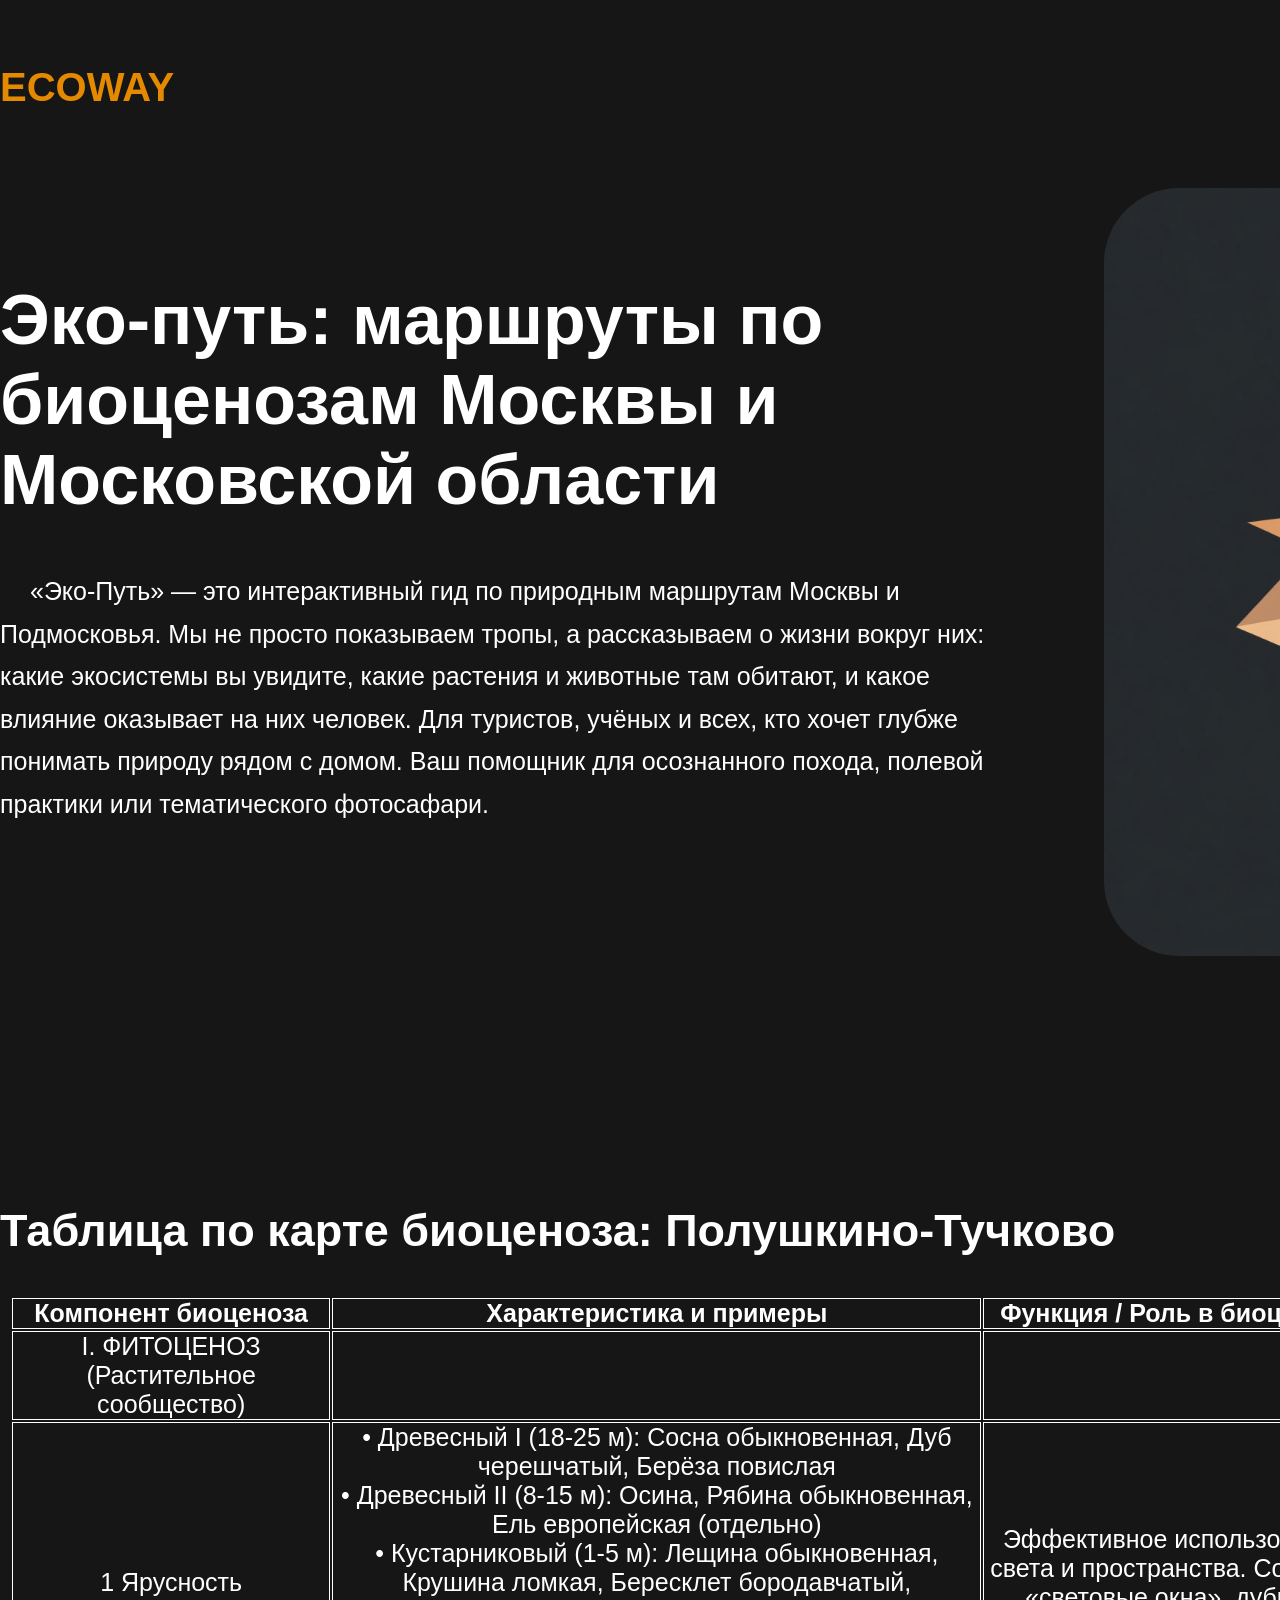
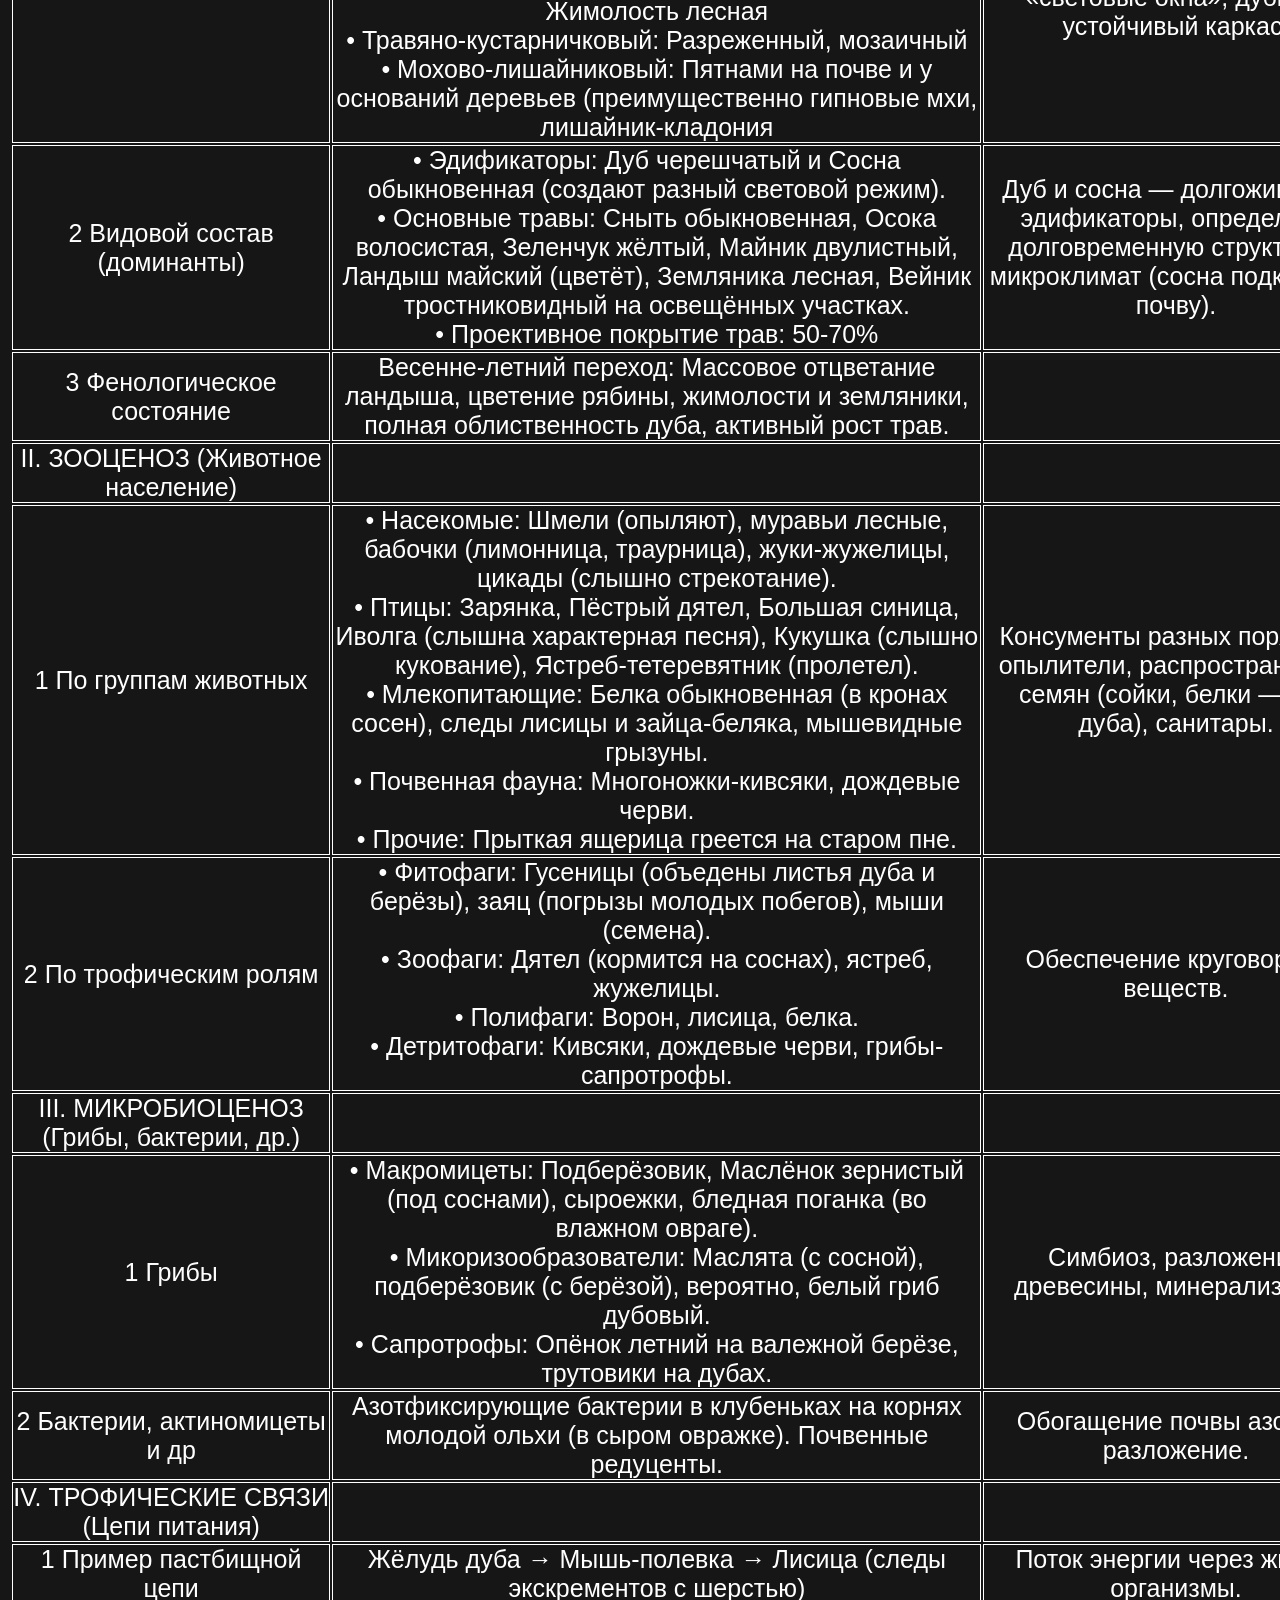
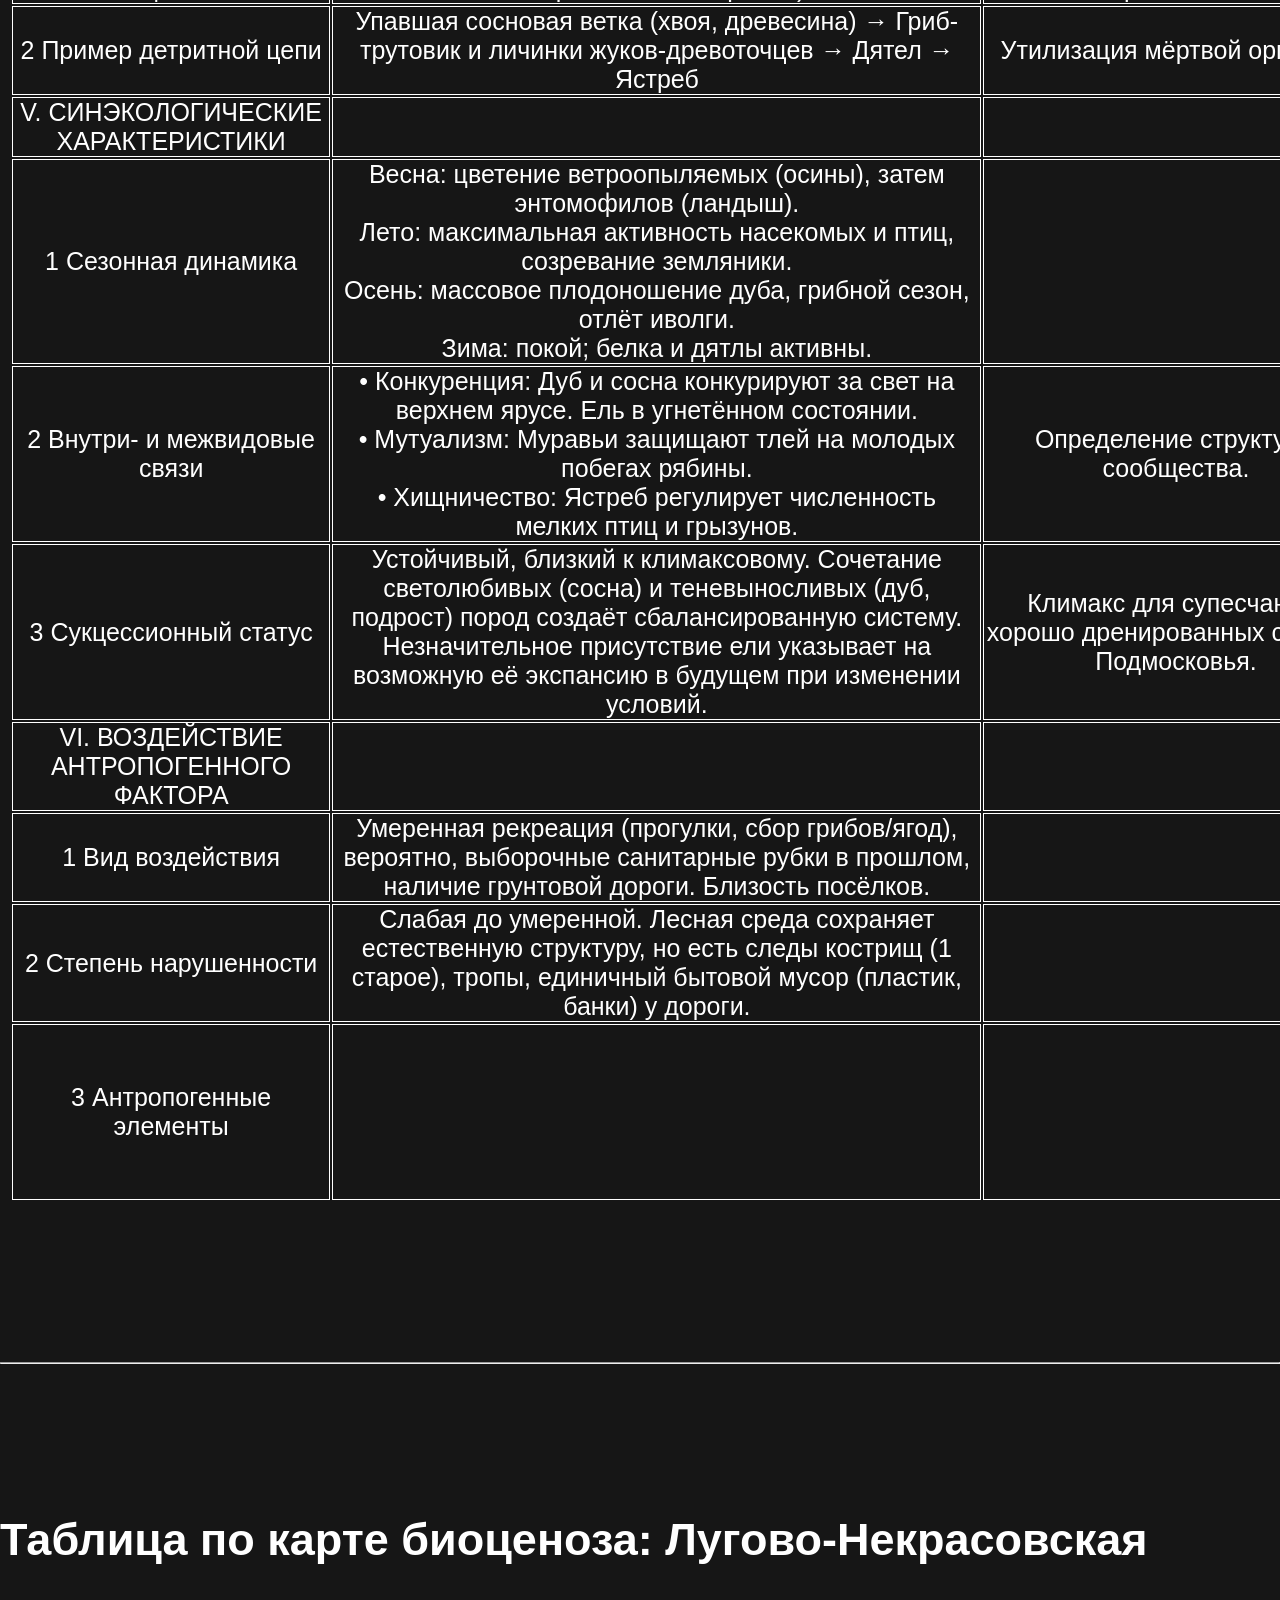
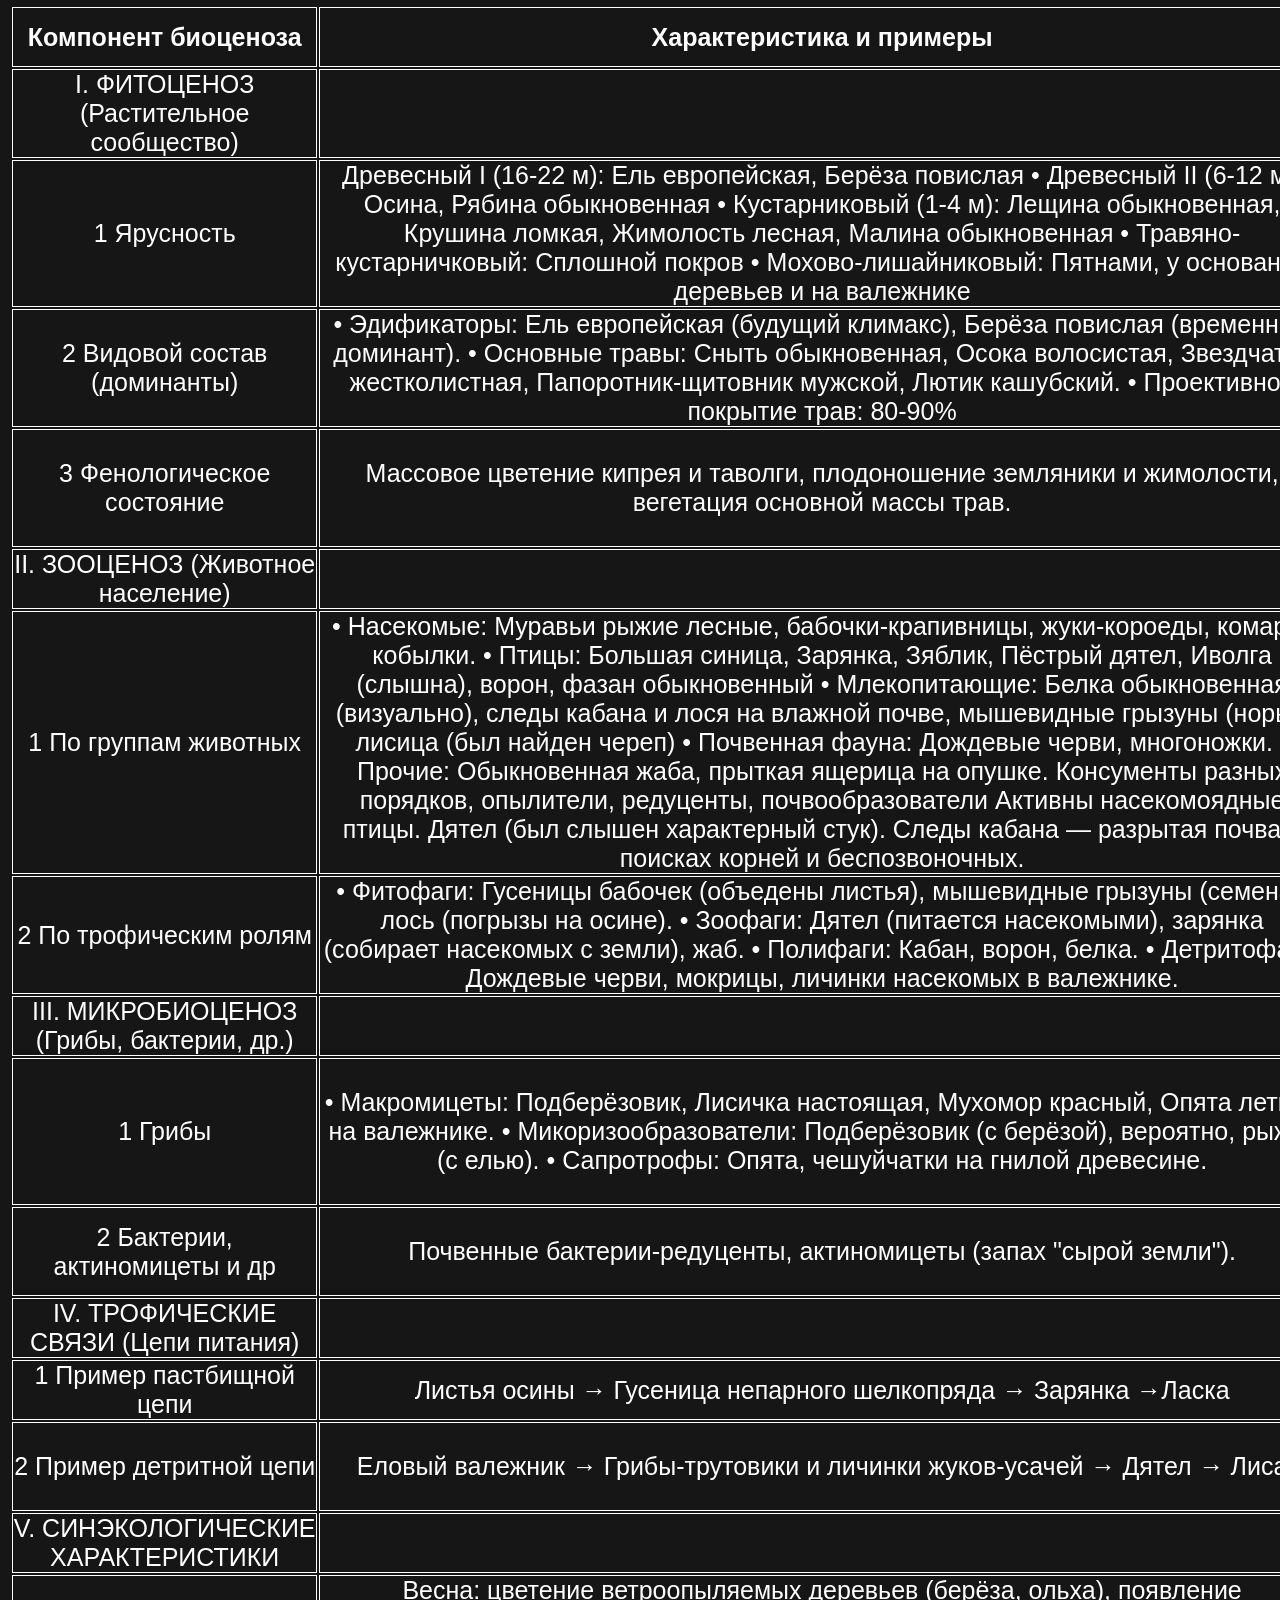
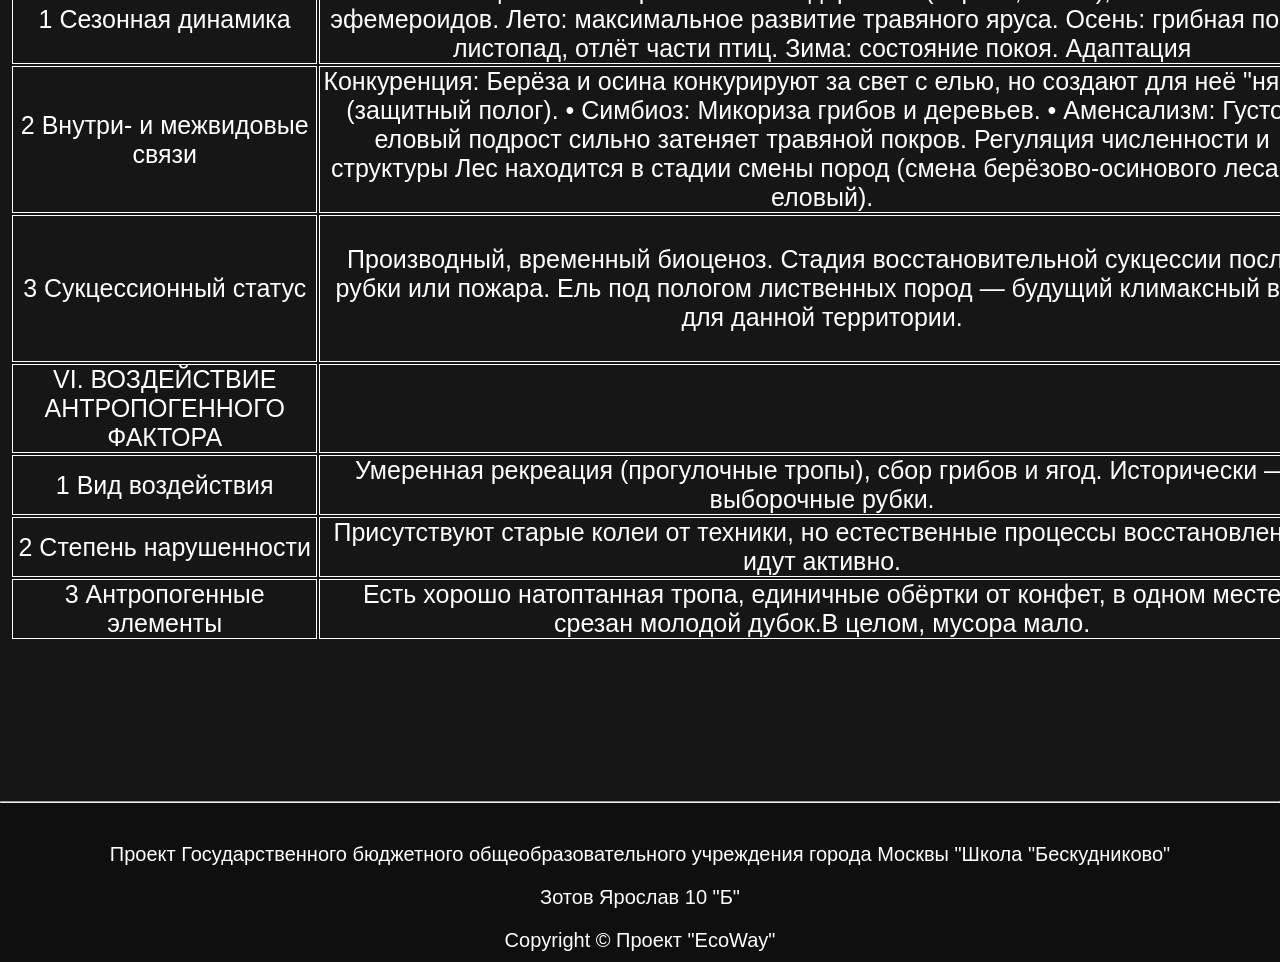
==== index.html @ e9551cc0 "Add files via upload" ====
<!DOCTYPE html>
<html lang="ru">
<head>
	<meta charset="utf-8">
	<meta name="viewport" content="width=device-width, initial-scale=1.0">
	<title>EcoWay</title>
	<link rel="stylesheet" href="index.css"> 
	<link rel="icon" href="IMG/ico1.png">
</head>
<body>
	<div class="wrapper">
	<header class="container">
		<a href="index.html"><span class="EcoWay">ecoway</span></a>
	</header>



	<div class="container hero">
		<div class="hero--info">
			
			<h1>Эко-путь: маршруты по биоценозам Москвы и Московской области</h1>
			<p>«Эко-Путь» — это интерактивный гид по природным маршрутам Москвы и Подмосковья. Мы не просто показываем тропы, а рассказываем о жизни вокруг них: какие экосистемы вы увидите, какие растения и животные там обитают, и какое влияние оказывает на них человек. Для туристов, учёных и всех, кто хочет глубже понимать природу рядом с домом. Ваш помощник для осознанного похода, полевой практики или тематического фотосафари.</p>

		</div>
		<img src="IMG/icon.jfif">
	</div>



	<div class="container table1">

		<a href="download1.html" class="btn">СКАЧАТЬ</a>
		<h3>Таблица по карте биоценоза: Полушкино-Тучково</h3>

		<br>
		<table class="container table">
			<thead>
				<tr>
				<th>Компонент биоценоза</th>
				<th>Характеристика и примеры</th>
				<th>Функция / Роль в биоценозе</th>
				<th>Примечания / Взаимосвязи</th>
			</tr>
			</thead>

			<tbody>
			<tr>
				<td>I. ФИТОЦЕНОЗ (Растительное сообщество)</td>
				<td></td>
				<td></td>
				<td></td>
			</tr>

			<tr>
				<td>1 Ярусность</td>
				<td>• Древесный I (18-25 м): Сосна обыкновенная, Дуб черешчатый, Берёза повислая<br>• Древесный II (8-15 м): Осина, Рябина обыкновенная, Ель европейская (отдельно)<br>• Кустарниковый (1-5 м): Лещина обыкновенная, Крушина ломкая, Бересклет бородавчатый, Жимолость лесная<br>• Травяно-кустарничковый: Разреженный, мозаичный<br>• Мохово-лишайниковый: Пятнами на почве и у оснований деревьев (преимущественно гипновые мхи, лишайник-кладония</td>
				<td>Эффективное использование света и пространства. Сосны — «световые окна», дубы — устойчивый каркас.</td>
				<td>Сосны и дубы расположены разреженно, создавая «парковый» вид. Под пологом дуба травяной покров беднее.</td>
			</tr>

			<tr>
				<td>2 Видовой состав (доминанты)</td>
				<td>• Эдификаторы: Дуб черешчатый и Сосна обыкновенная (создают разный световой режим).<br>• Основные травы: Сныть обыкновенная, Осока волосистая, Зеленчук жёлтый, Майник двулистный, Ландыш майский (цветёт), Земляника лесная, Вейник тростниковидный на освещённых участках.<br>• Проективное покрытие трав: 50-70% </td>
				<td>Дуб и сосна — долгоживущие эдификаторы, определяют долговременную структуру и микроклимат (сосна подкисляет почву).</td>
				<td>Наличие ландыша и зеленчука указывает на хорошее увлажнение и относительно богатые почвы. Сныть доминирует в микропонижениях.</td>
			</tr>

			<tr>
				<td>3 Фенологическое состояние </td>
				<td>Весенне-летний переход: Массовое отцветание ландыша, цветение рябины, жимолости и земляники, полная облиственность дуба, активный рост трав.  </td>
				<td></td>
				<td></td>
			</tr>







			<tr>
				<td>II. ЗООЦЕНОЗ (Животное население)</td>
				<td></td>
				<td></td>
				<td></td>
			</tr>

			<tr>
				<td>1 По группам животных</td>
				<td>• Насекомые: Шмели (опыляют), муравьи лесные, бабочки (лимонница, траурница), жуки-жужелицы, цикады (слышно стрекотание).<br>• Птицы: Зарянка, Пёстрый дятел, Большая синица, Иволга (слышна характерная песня), Кукушка (слышно кукование), Ястреб-тетеревятник (пролетел).<br>• Млекопитающие: Белка обыкновенная (в кронах сосен), следы лисицы и зайца-беляка, мышевидные грызуны.<br>• Почвенная фауна: Многоножки-кивсяки, дождевые черви.<br>• Прочие: Прыткая ящерица греется на старом пне.</td>
				<td>Консументы разных порядков, опылители, распространители семян (сойки, белки — для дуба), санитары. </td>
				<td></td>
			</tr>

			<tr>
				<td>2 По трофическим ролям</td>
				<td>• Фитофаги: Гусеницы (объедены листья дуба и берёзы), заяц (погрызы молодых побегов), мыши (семена).<br>• Зоофаги: Дятел (кормится на соснах), ястреб, жужелицы.<br>• Полифаги: Ворон, лисица, белка.<br>• Детритофаги: Кивсяки, дождевые черви, грибы-сапротрофы.</td>
				<td>Обеспечение круговорота веществ.</td>
				<td>Хорошо видны копушки кабана в поисках личинок и корней, но самих животных не замечено.</td>
			</tr>




			<tr>
				<td>III. МИКРОБИОЦЕНОЗ (Грибы, бактерии, др.)</td>
				<td></td>
				<td></td>
				<td></td>
			</tr>

			<tr>
				<td>1 Грибы</td>
				<td>• Макромицеты: Подберёзовик, Маслёнок зернистый (под соснами), сыроежки, бледная поганка (во влажном овраге).<br>• Микоризообразователи: Маслята (с сосной), подберёзовик (с берёзой), вероятно, белый гриб дубовый.<br>• Сапротрофы: Опёнок летний на валежной берёзе, трутовики на дубах.</td>
				<td>Симбиоз, разложение древесины, минерализация</td>
				<td>Трутовики на живых дубах указывают на их возраст и естественное ослабление.</td>
			</tr>

			<tr>
				<td>2 Бактерии, актиномицеты и др</td>
				<td>Азотфиксирующие бактерии в клубеньках на корнях молодой ольхи (в сыром овражке). Почвенные редуценты.</td>
				<td>Обогащение почвы азотом, разложение.</td>
				<td></td>
			</tr>






			<tr>
				<td>IV. ТРОФИЧЕСКИЕ СВЯЗИ (Цепи питания)</td>
				<td></td>
				<td></td>
				<td></td>
			</tr>

			<tr>
				<td>1 Пример пастбищной цепи</td>
				<td>Жёлудь дуба → Мышь-полевка → Лисица (следы экскрементов с шерстью)</td>
				<td>Поток энергии через живые организмы.</td>
				<td>Классическая цепь для дубрав.</td>
			</tr>

			<tr>
				<td>2 Пример детритной цепи</td>
				<td>Упавшая сосновая ветка (хвоя, древесина) → Гриб-трутовик и личинки жуков-древоточцев → Дятел → Ястреб</td>
				<td>Утилизация мёртвой органики</td>
				<td>Валежник служит «детским садом» и кормовой базой для многих видов.</td>
			</tr>





			<tr>
				<td>V. СИНЭКОЛОГИЧЕСКИЕ ХАРАКТЕРИСТИКИ</td>
				<td></td>
				<td></td>
				<td></td>
			</tr>

			<tr>
				<td>1 Сезонная динамика</td>
				<td>Весна: цветение ветроопыляемых (осины), затем энтомофилов (ландыш).<br>Лето: максимальная активность насекомых и птиц, созревание земляники.<br>Осень: массовое плодоношение дуба, грибной сезон, отлёт иволги.<br>Зима: покой; белка и дятлы активны.</td>
				<td></td>
				<td>Ярко выраженная сезонность. </td>
			</tr>

			<tr>
				<td>2 Внутри- и межвидовые связи</td>
				<td>• Конкуренция: Дуб и сосна конкурируют за свет на верхнем ярусе. Ель в угнетённом состоянии.<br>• Мутуализм: Муравьи защищают тлей на молодых побегах рябины.<br>• Хищничество: Ястреб регулирует численность мелких птиц и грызунов.</td>
				<td>Определение структуры сообщества.</td>
				<td>Сообщество относительно стабильно благодаря долгоживущим дубам и соснам.</td>
			</tr>

			<tr>
				<td>3 Сукцессионный статус</td>
				<td>Устойчивый, близкий к климаксовому. Сочетание светолюбивых (сосна) и теневыносливых (дуб, подрост) пород создаёт сбалансированную систему. Незначительное присутствие ели указывает на возможную её экспансию в будущем при изменении условий. </td>
				<td>Климакс для супесчаных, хорошо дренированных склонов Подмосковья. </td>
				<td>Лес имеет сложную возрастную структуру, что свидетельствует об отсутствии катастрофических нарушений в недавнем прошлом.</td>
			</tr>




			<tr>
				<td>VI. ВОЗДЕЙСТВИЕ АНТРОПОГЕННОГО ФАКТОРА</td>
				<td></td>
				<td></td>
				<td></td>
			</tr>

			<tr>
				<td>1 Вид воздействия</td>
				<td>Умеренная рекреация (прогулки, сбор грибов/ягод), вероятно, выборочные санитарные рубки в прошлом, наличие грунтовой дороги. Близость посёлков.</td>
				<td></td>
				<td></td>
			</tr>

			<tr>
				<td>2 Степень нарушенности</td>
				<td>Слабая до умеренной. Лесная среда сохраняет естественную структуру, но есть следы кострищ (1 старое), тропы, единичный бытовой мусор (пластик, банки) у дороги.</td>
				<td></td>
				<td></td>
			</tr>

			<tr>
				<td>3 Антропогенные элементы</td>
				<td></td>
				<td></td>
				<td> Чужеродный вид (борщевик) представляет угрозу биоразнообразию опушек. Фрагмент рыболовной сети на ветвях (следы паводка). Старая грунтовая лесовозная дорога, заросшая по краям иван-чаем. На опушке — заросли борщевика Сосновского (видны, но не массово).</td>
			</tr>


			</tbody>
		</table>
	</div>

	<hr>

	<div class="container table1">

		<a href="download2.html" class="btn">СКАЧАТЬ</a>
		<h3>Таблица по карте биоценоза: Лугово-Некрасовская</h3>
		<br>

		<table class="container table">
			<thead>
				<tr>
				<th>Компонент биоценоза</th>
				<th>Характеристика и примеры</th>
				<th>Функция / Роль в биоценозе</th>
				<th>Примечания / Взаимосвязи</th>
			</tr>
			</thead>

			<tbody>
			<tr>
				<td>I. ФИТОЦЕНОЗ (Растительное сообщество)</td>
				<td></td>
				<td></td>
				<td></td>
			</tr>

			<tr>
				<td>1 Ярусность</td>
				<td>Древесный I (16-22 м): Ель европейская, Берёза повислая • Древесный II (6-12 м): Осина, Рябина обыкновенная • Кустарниковый (1-4 м): Лещина обыкновенная, Крушина ломкая, Жимолость лесная, Малина обыкновенная • Травяно-кустарничковый: Сплошной покров • Мохово-лишайниковый: Пятнами, у оснований деревьев и на валежнике</td>
				<td>Пространственная организация, использование ресурсов</td>
				<td></td>
			</tr>

			<tr>
				<td>2 Видовой состав (доминанты)</td>
				<td>• Эдификаторы: Ель европейская (будущий климакс), Берёза повислая (временный доминант). • Основные травы: Сныть обыкновенная, Осока волосистая, Звездчатка жестколистная, Папоротник-щитовник мужской, Лютик кашубский. • Проективное покрытие трав: 80-90%</td>
				<td>Создание внутренней среды, определение структуры</td>
				<td></td>
			</tr>

			<tr>
				<td>3 Фенологическое состояние </td>
				<td>Массовое цветение кипрея и таволги, плодоношение земляники и жимолости, вегетация основной массы трав.</td>
				<td></td>
				<td>Сныть и осока — индикаторы влажных богатых почв. На освещённых участках — кипрей, таволга.</td>
			</tr>







			<tr>
				<td>II. ЗООЦЕНОЗ (Животное население)</td>
				<td></td>
				<td></td>
				<td></td>
			</tr>

			<tr>
				<td>1 По группам животных</td>
				<td>• Насекомые: Муравьи рыжие лесные, бабочки-крапивницы, жуки-короеды, комары, кобылки. • Птицы: Большая синица, Зарянка, Зяблик, Пёстрый дятел, Иволга (слышна), ворон, фазан обыкновенный • Млекопитающие: Белка обыкновенная (визуально), следы кабана и лося на влажной почве, мышевидные грызуны (норы), лисица (был найден череп) • Почвенная фауна: Дождевые черви, многоножки. • Прочие: Обыкновенная жаба, прыткая ящерица на опушке. Консументы разных порядков, опылители, редуценты, почвообразователи Активны насекомоядные птицы. Дятел (был слышен характерный стук). Следы кабана — разрытая почва в поисках корней и беспозвоночных.</td>
				<td>Консументы разных порядков, опылители, редуценты, почвообразователи.</td>
				<td></td>
			</tr>

			<tr>
				<td>2 По трофическим ролям</td>
				<td>• Фитофаги: Гусеницы бабочек (объедены листья), мышевидные грызуны (семена), лось (погрызы на осине). • Зоофаги: Дятел (питается насекомыми), зарянка (собирает насекомых с земли), жаб. • Полифаги: Кабан, ворон, белка. • Детритофаги: Дождевые черви, мокрицы, личинки насекомых в валежнике.</td>
				<td>Обеспечение круговорота веществ и потока энергии </td>
				<td></td>
			</tr>




			<tr>
				<td>III. МИКРОБИОЦЕНОЗ (Грибы, бактерии, др.)</td>
				<td></td>
				<td></td>
				<td></td>
			</tr>

			<tr>
				<td>1 Грибы</td>
				<td>• Макромицеты: Подберёзовик, Лисичка настоящая, Мухомор красный, Опята летние на валежнике. • Микоризообразователи: Подберёзовик (с берёзой), вероятно, рыжик (с елью). • Сапротрофы: Опята, чешуйчатки на гнилой древесине.</td>
				<td>Разложение органики, симбиоз с растениями (микориза), паразитизм</td>
				<td>Обилие грибов-сапротрофов указывает на большое количество мёртвой древесины (естественный процесс).</td>
			</tr>

			<tr>
				<td>2 Бактерии, актиномицеты и др</td>
				<td>Почвенные бактерии-редуценты, актиномицеты (запах "сырой земли").</td>
				<td>Редуценты, азотфиксаторы, минерализация </td>
				<td></td>
			</tr>






			<tr>
				<td>IV. ТРОФИЧЕСКИЕ СВЯЗИ (Цепи питания)</td>
				<td></td>
				<td></td>
				<td></td>
			</tr>

			<tr>
				<td>1 Пример пастбищной цепи</td>
				<td>Листья осины → Гусеница непарного шелкопряда → Зарянка →Ласка</td>
				<td>Поток энергии от солнца через живые организмы</td>
				<td></td>
			</tr>

			<tr>
				<td>2 Пример детритной цепи</td>
				<td>Еловый валежник → Грибы-трутовики и личинки жуков-усачей → Дятел → Лиса</td>
				<td>Утилизация мёртвого органического вещества</td>
				<td>Валежник — ключевой элемент для биоразнообразия.</td>
			</tr>





			<tr>
				<td>V. СИНЭКОЛОГИЧЕСКИЕ ХАРАКТЕРИСТИКИ</td>
				<td></td>
				<td></td>
				<td></td>
			</tr>

			<tr>
				<td>1 Сезонная динамика</td>
				<td>Весна: цветение ветроопыляемых деревьев (берёза, ольха), появление эфемероидов. Лето: максимальное развитие травяного яруса. Осень: грибная пора, листопад, отлёт части птиц. Зима: состояние покоя. Адаптация</td>
				<td>Адаптация к циклам</td>
				<td></td>
			</tr>

			<tr>
				<td>2 Внутри- и межвидовые связи</td>
				<td>Конкуренция: Берёза и осина конкурируют за свет с елью, но создают для неё "няню" (защитный полог). • Симбиоз: Микориза грибов и деревьев. • Аменсализм: Густой еловый подрост сильно затеняет травяной покров. Регуляция численности и структуры Лес находится в стадии смены пород (смена берёзово-осинового леса на еловый).</td>
				<td>Регуляция численности и структуры сообщества </td>
				<td></td>
			</tr>

			<tr>
				<td>3 Сукцессионный статус</td>
				<td>Производный, временный биоценоз. Стадия восстановительной сукцессии после рубки или пожара. Ель под пологом лиственных пород — будущий климаксный вид для данной территории.</td>
				<td>Устойчивость и направление развития </td>
				<td>Типичная картина для Подмосковья: леса, восстанавливающиеся после хозяйственного воздействия XX века</td>
			</tr>




			<tr>
				<td>VI. ВОЗДЕЙСТВИЕ АНТРОПОГЕННОГО ФАКТОРА</td>
				<td></td>
				<td></td>
				<td></td>
			</tr>

			<tr>
				<td>1 Вид воздействия</td>
				<td>Умеренная рекреация (прогулочные тропы), сбор грибов и ягод. Исторически — выборочные рубки.</td>
				<td></td>
				<td></td>
			</tr>

			<tr>
				<td>2 Степень нарушенности</td>
				<td>Присутствуют старые колеи от техники, но естественные процессы восстановления идут активно.</td>
				<td></td>
				<td></td>
			</tr>

			<tr>
				<td>3 Антропогенные элементы</td>
				<td>Есть хорошо натоптанная тропа, единичные обёртки от конфет, в одном месте срезан молодой дубок.В целом, мусора мало.</td>
				<td></td>
				<td></td>
			</tr>


			</tbody>
		</table>


	</div>


</div>


<hr>
</div>
	<footer>
		<p>Проект Государственного бюджетного общеобразовательного учреждения города Москвы "Школа "Бескудниково"</p>
		<p>Зотов Ярослав 10 "Б"</p>
		<p>Copyright © Проект "EcoWay"</p>
	</footer>
</body>
</html>
---- index.css ----
/*Основные настройки по умолчанию*/



* {
    margin: 0;
    padding: 0;
}


body {
    font-family: 'Helvetica Neue', Arial, sans-serif;
    font-weight: 400;
    font-size: 25px;
    color: white;
}

a {
    text-decoration: none;
}

img {
    max-width: 100%;
}

.wrapper {
    background: #161616;
    width: 100%;
}

.container {
    width: 2000px;
    margin: 0 auto;
}



/*Шапка и приветствующая страница*/



header {
    padding-top: 65px;
    padding-bottom: 100px;
    z-index: 2;
}

header .EcoWay {
    text-transform: uppercase;
    font-size: 40px;
    font-weight: 800;
    color: #e58a00;
}

.hero {
    padding-bottom: 200px;
    position: relative;
    z-index: 1;
}

.hero--info {
    width: 1000px;
    padding-top: 70px;
}

.hero--info h1 {
    font-size: 70px;
    font-weight: 600;
}

.hero--info p {
    font-weight: 500;
    line-height: 170%;
    margin: 30px 0px;
    text-indent: 30px;
    margin-top: 50px;
}

.btn {
    background: #e58a00;
    color: white;
    border-radius: 50px;
    padding: 15px 30px;
    border: 0;
    transition: all 500ms ease;
    font-size: 25px;
}

.btn:hover {
    cursor: pointer;
    transform: scale(1.1);
    background: #e56000;
    font-size: 25px;
}

.hero img {
    position: absolute;
    top: -150px;
    right: 0;
    scale: 0.75;
    border-radius: 100px;
}



/*Таблицы*/



.table1 {
    padding-top: 150px;
    padding-bottom: 150px;
}

.table1 h3 {
    font-weight: 600;
    font-size: 45px;
}

.table1 .btn {
    padding: 12px 23px;
    float: right;
    display: block;
}



.table {
    padding: 10px 10px;
    text-align: center;
}

.table th {
    border: 1px solid white;
}

.table td {
    border: 1px solid white;
}


/*Футер*/



footer {
    background-color: #0f0f0f;
    padding-top: 30px;
    text-align: center;
}

footer p {
    font-size: 20px;
    padding-bottom: 10px;
    padding-top: 10px;
}
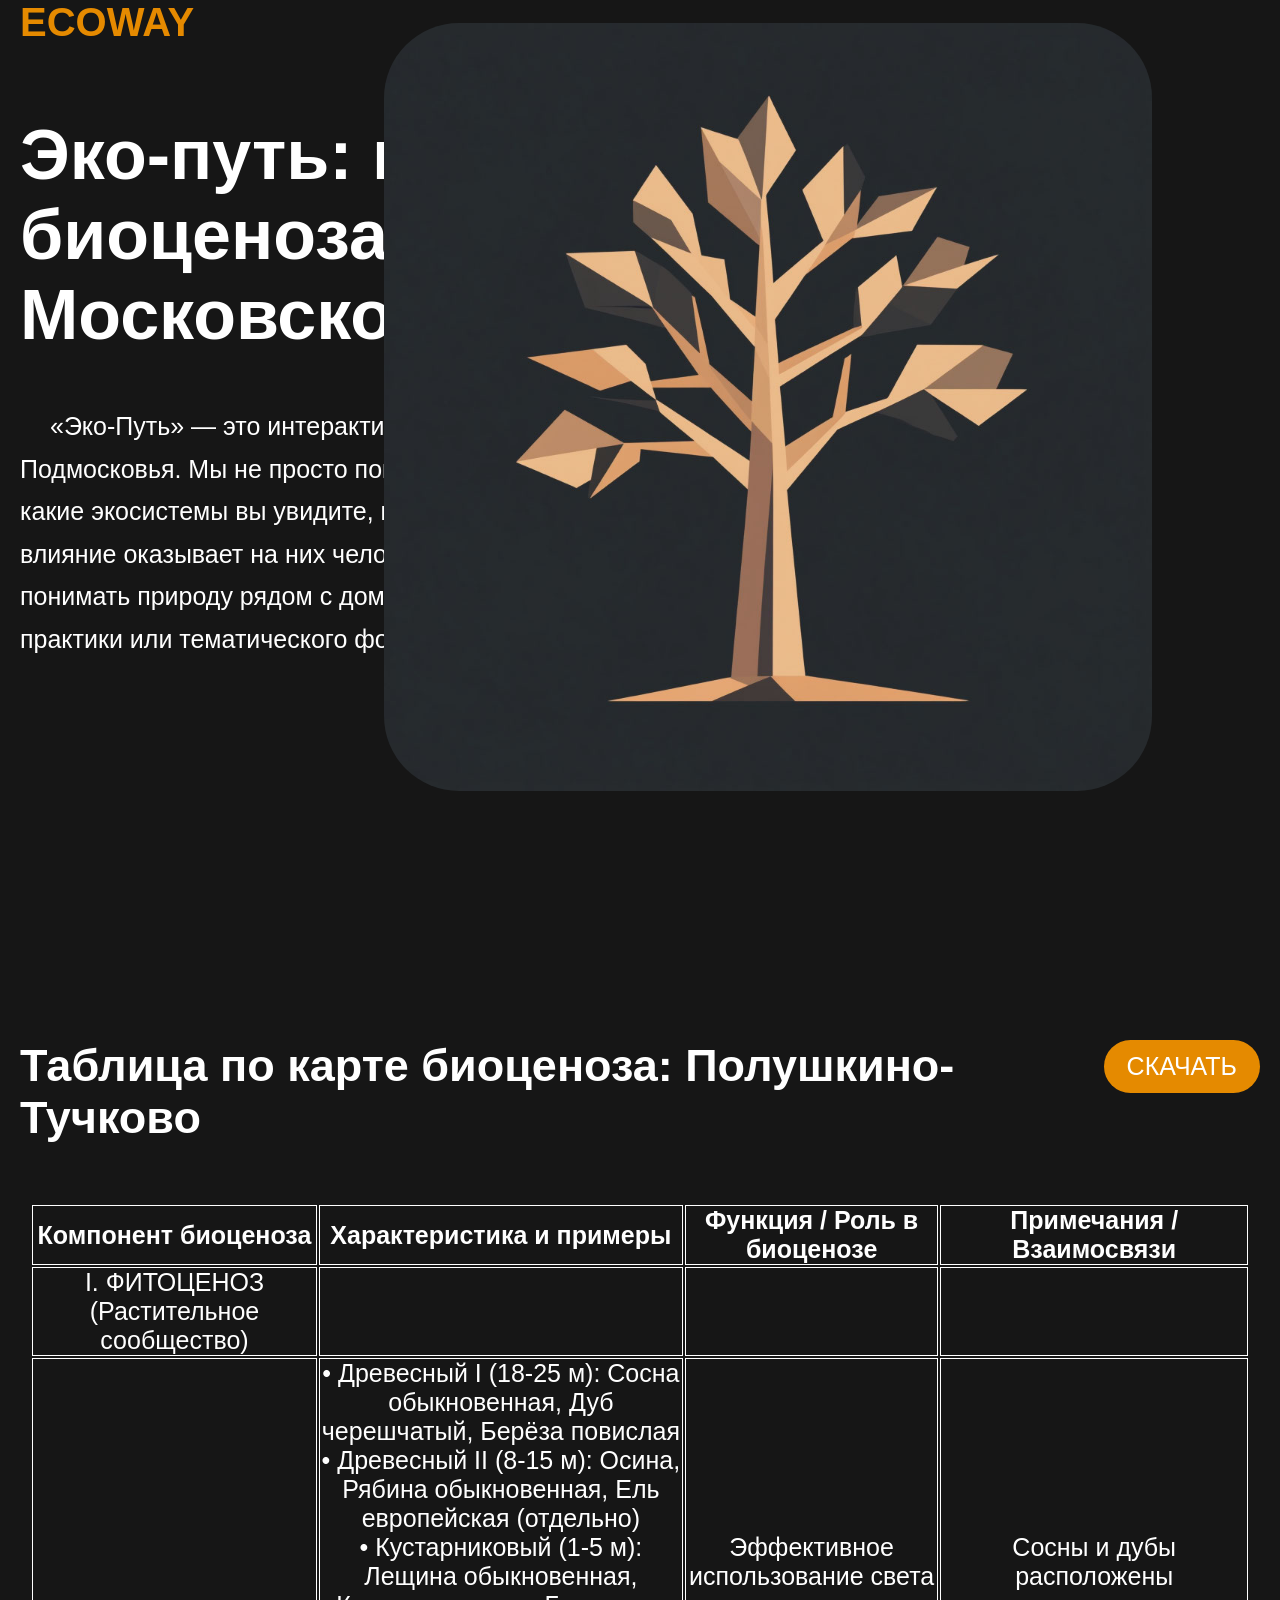
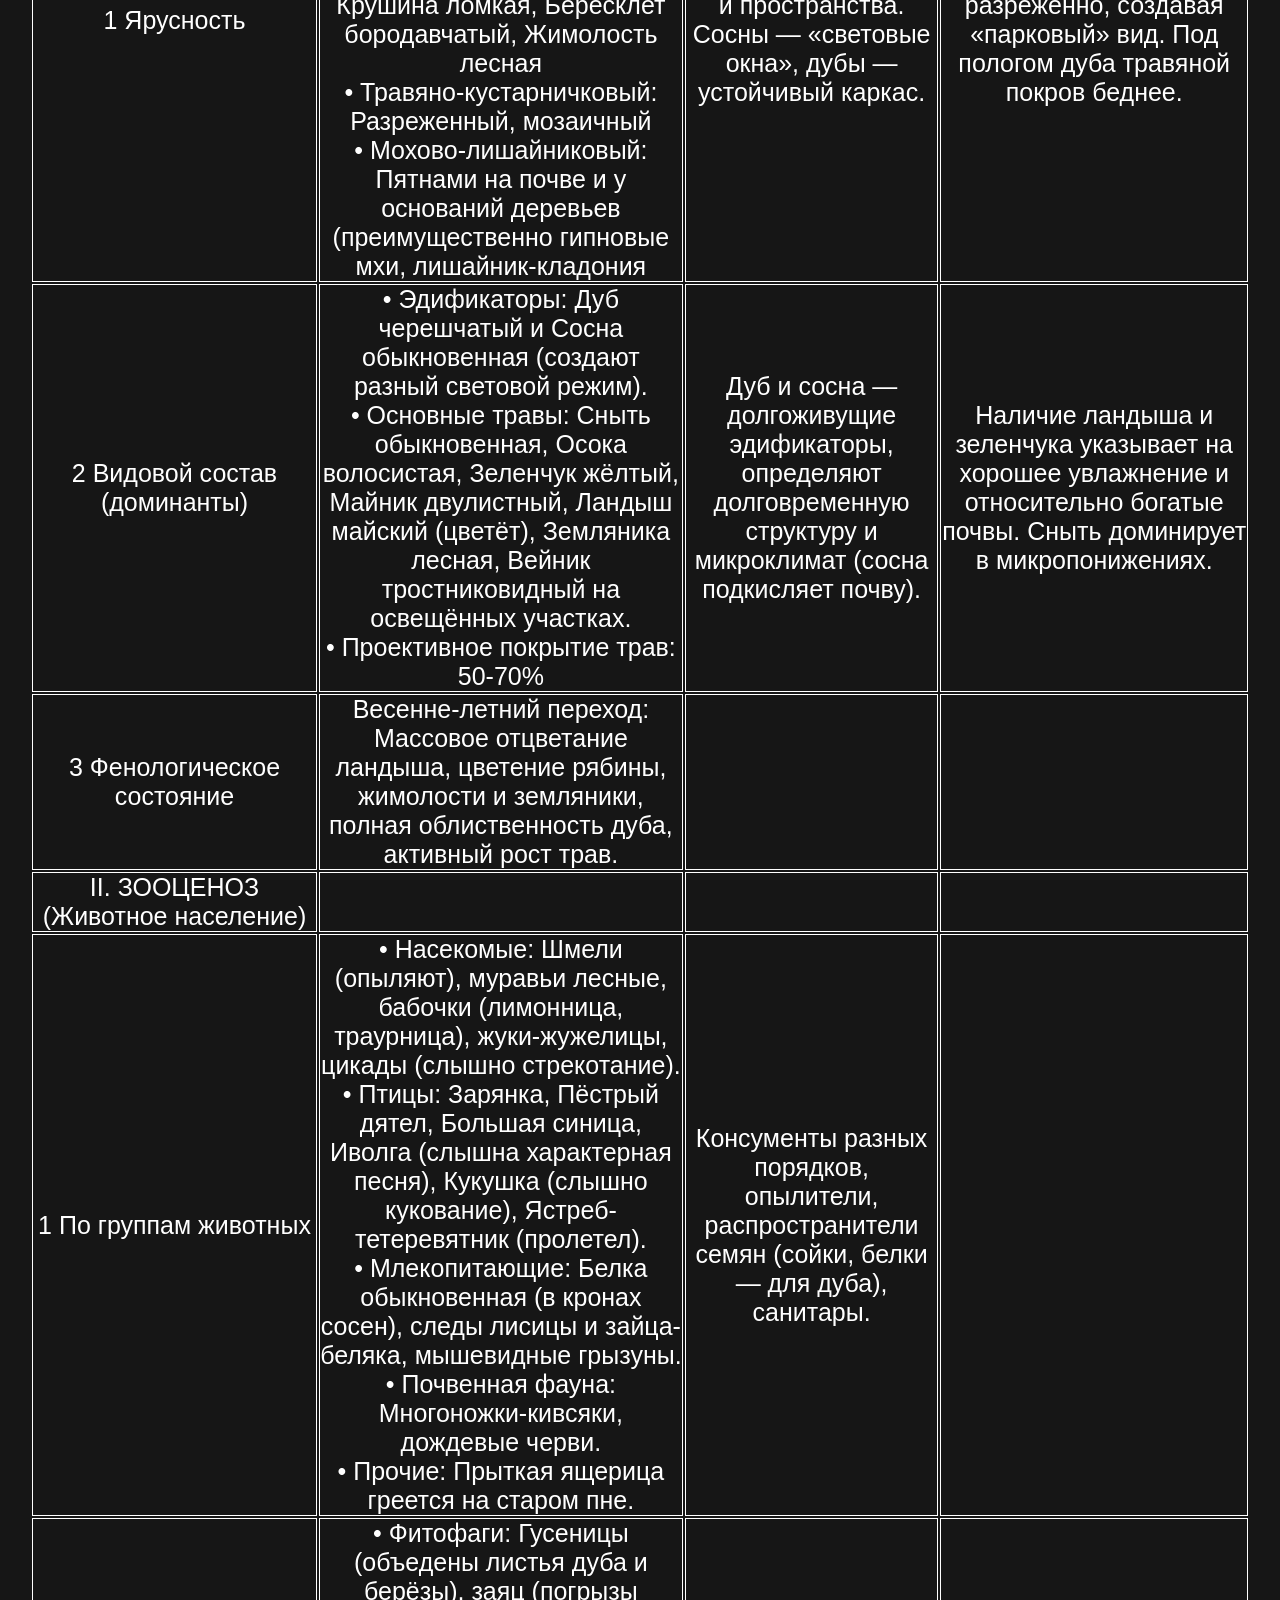
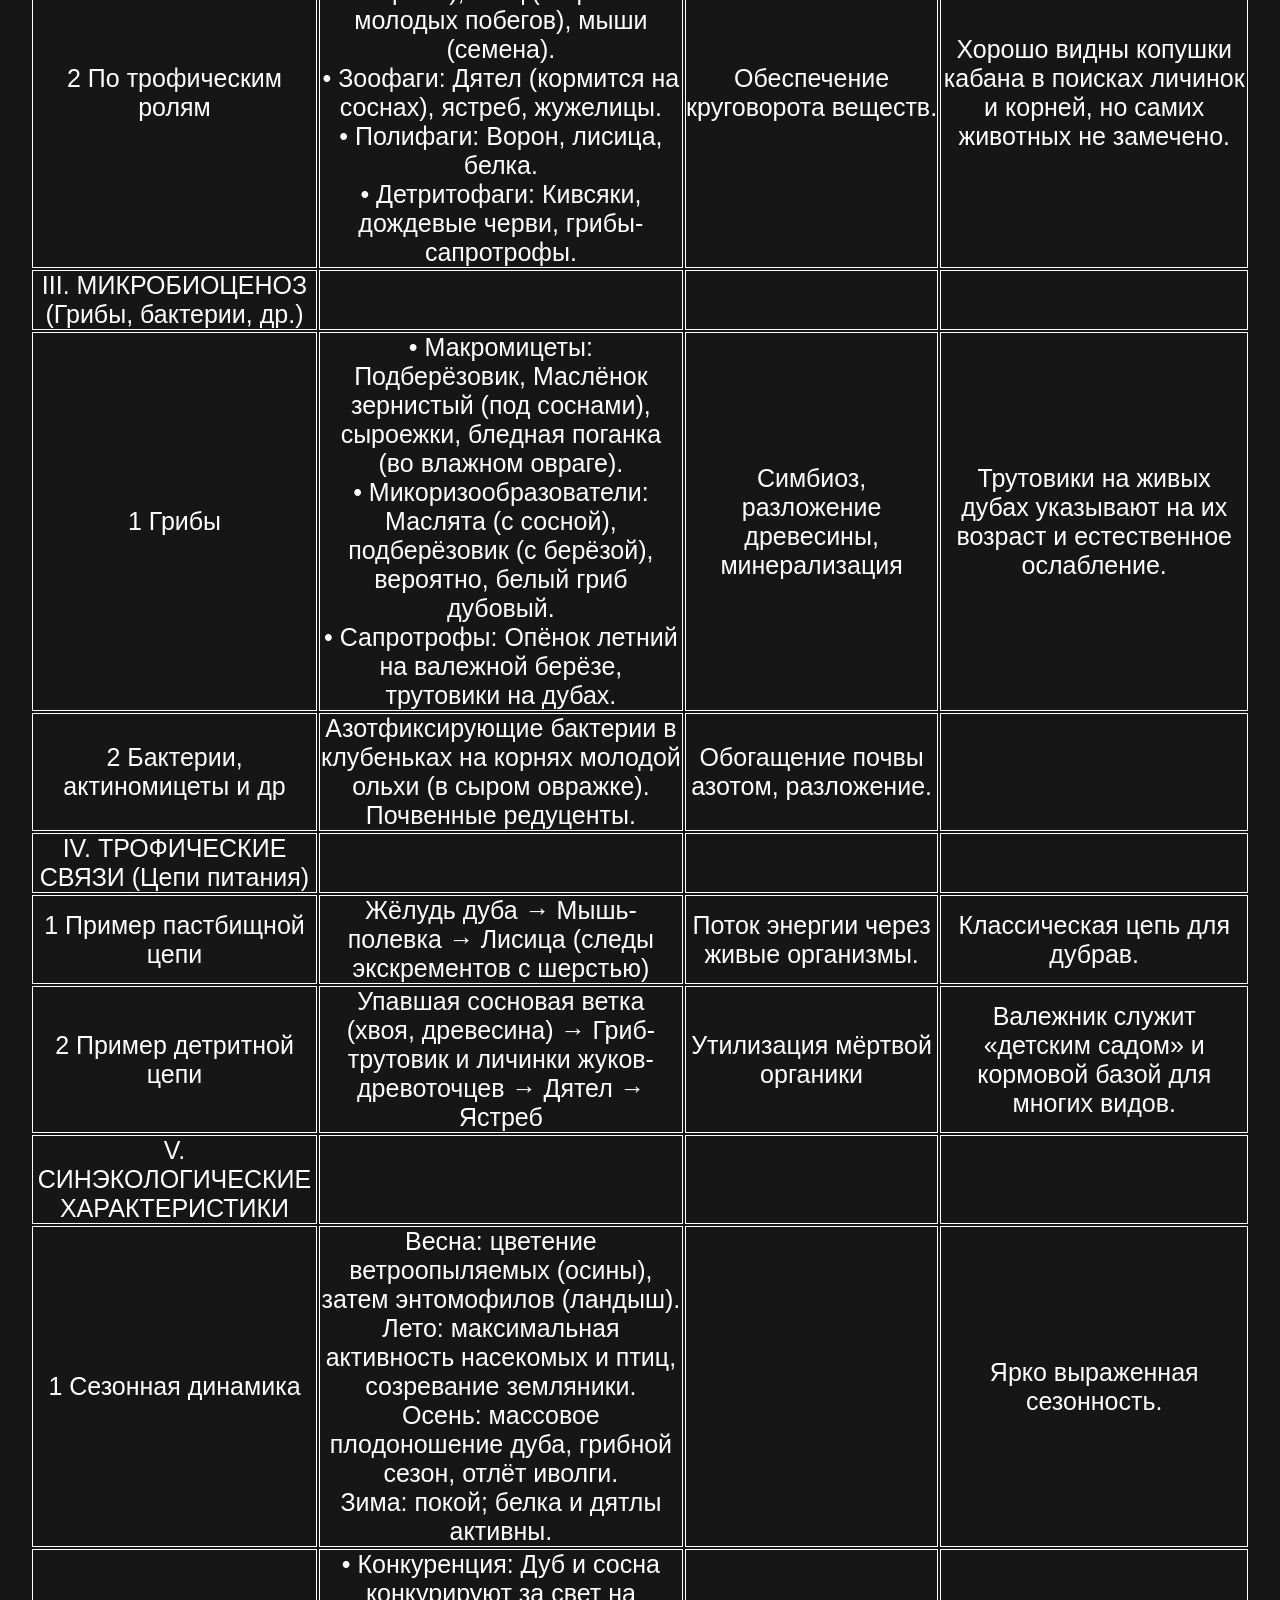
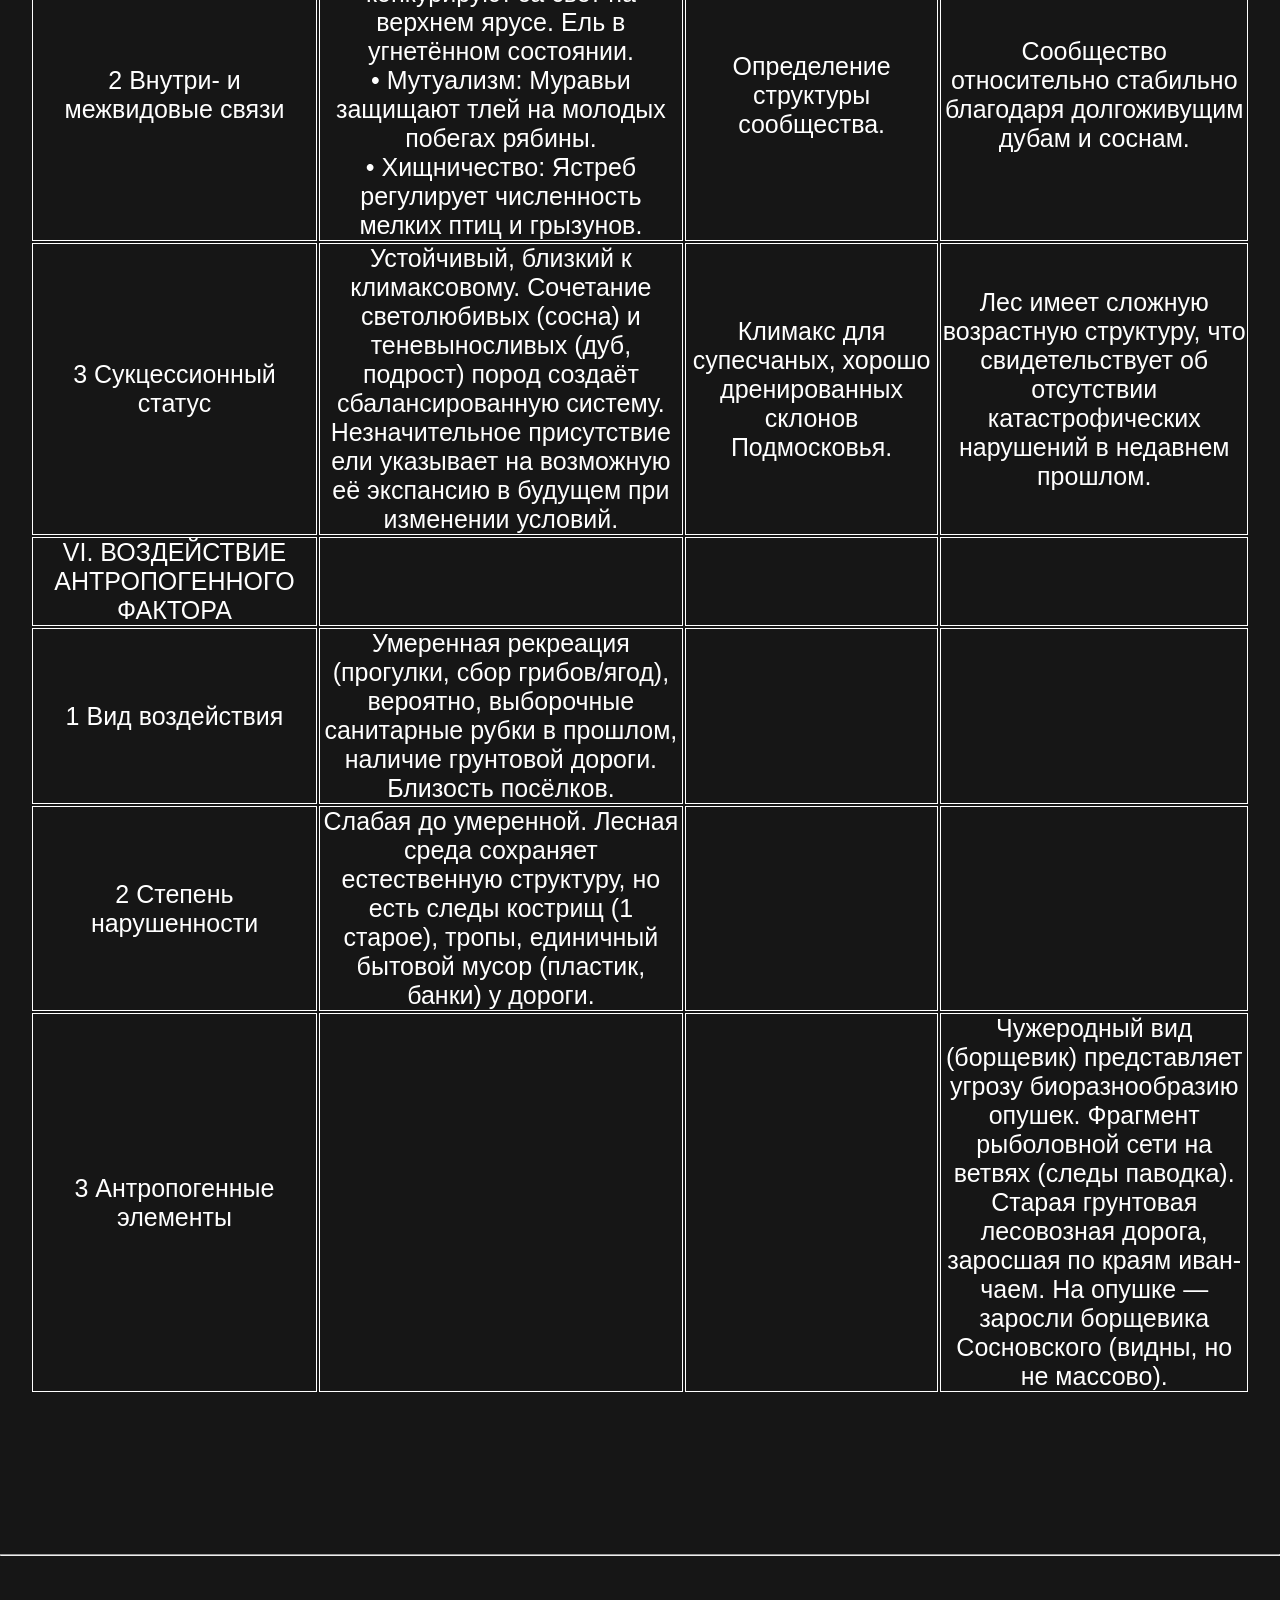
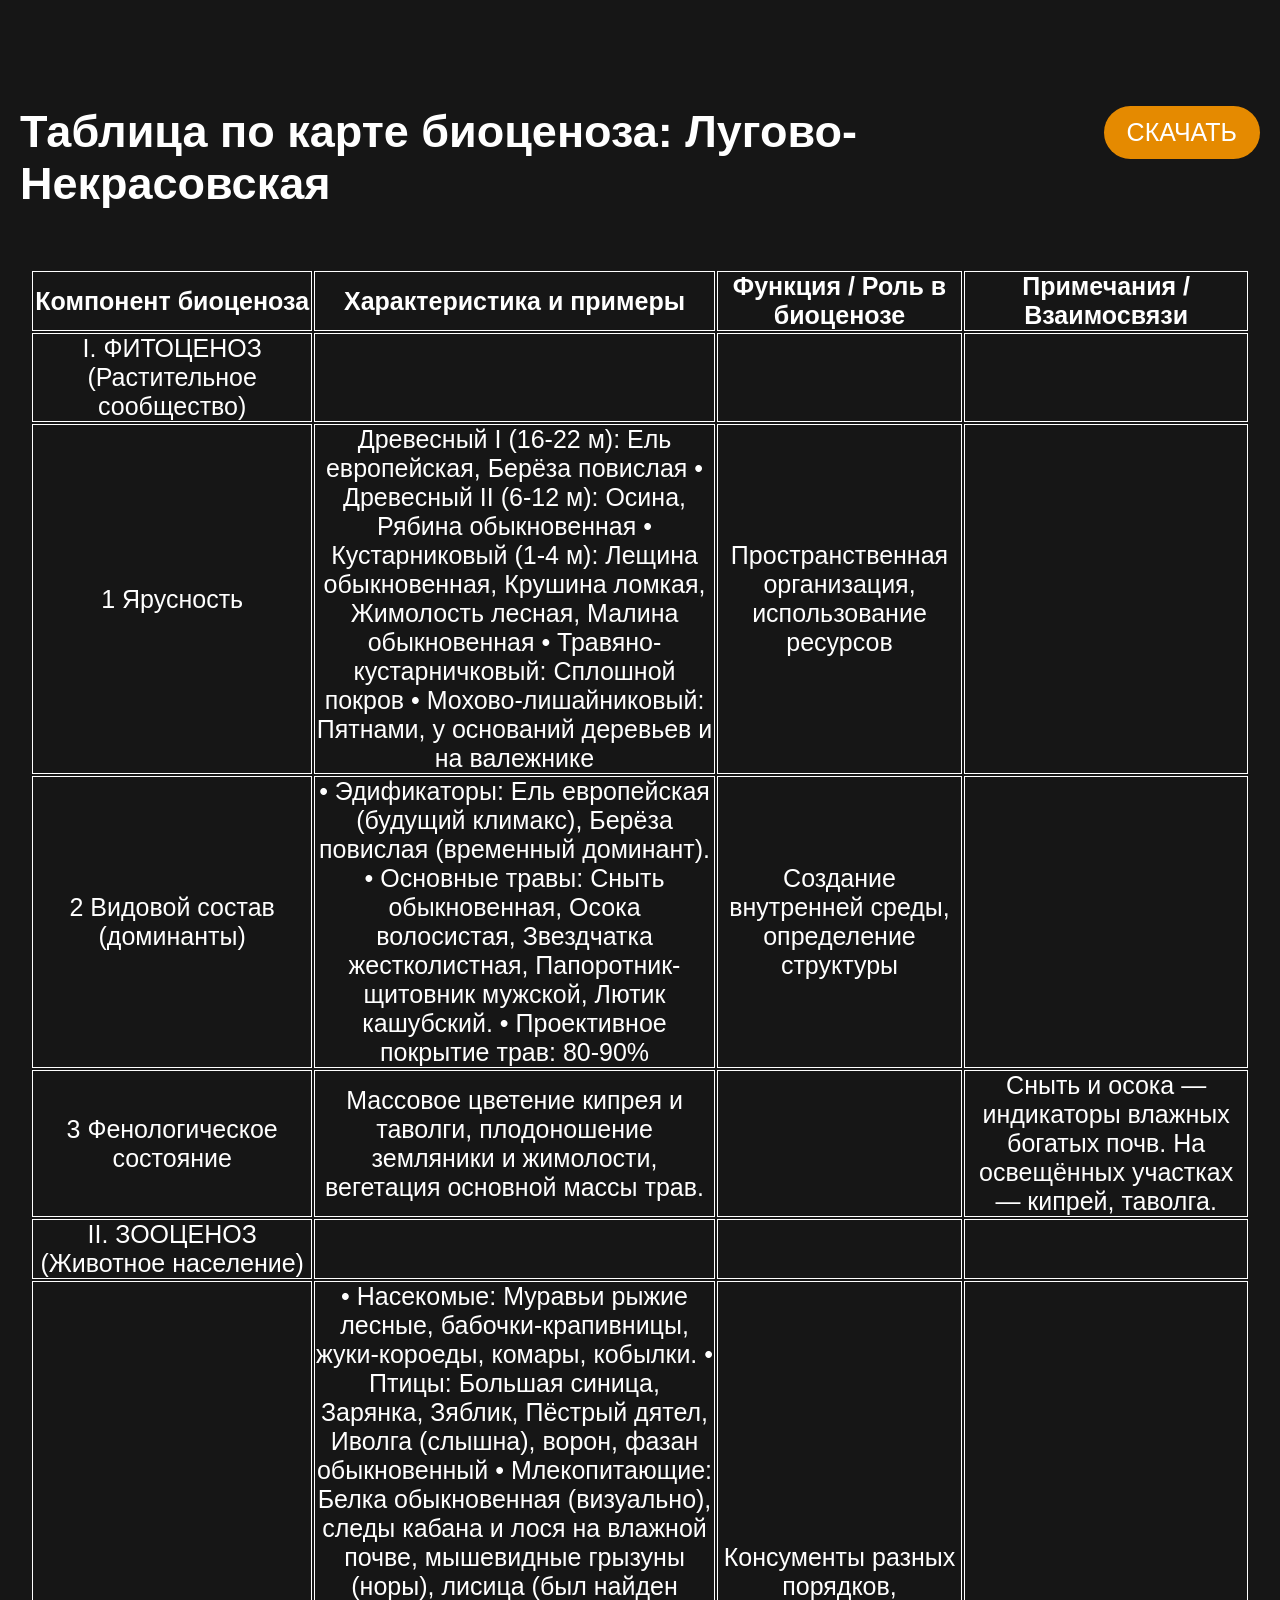
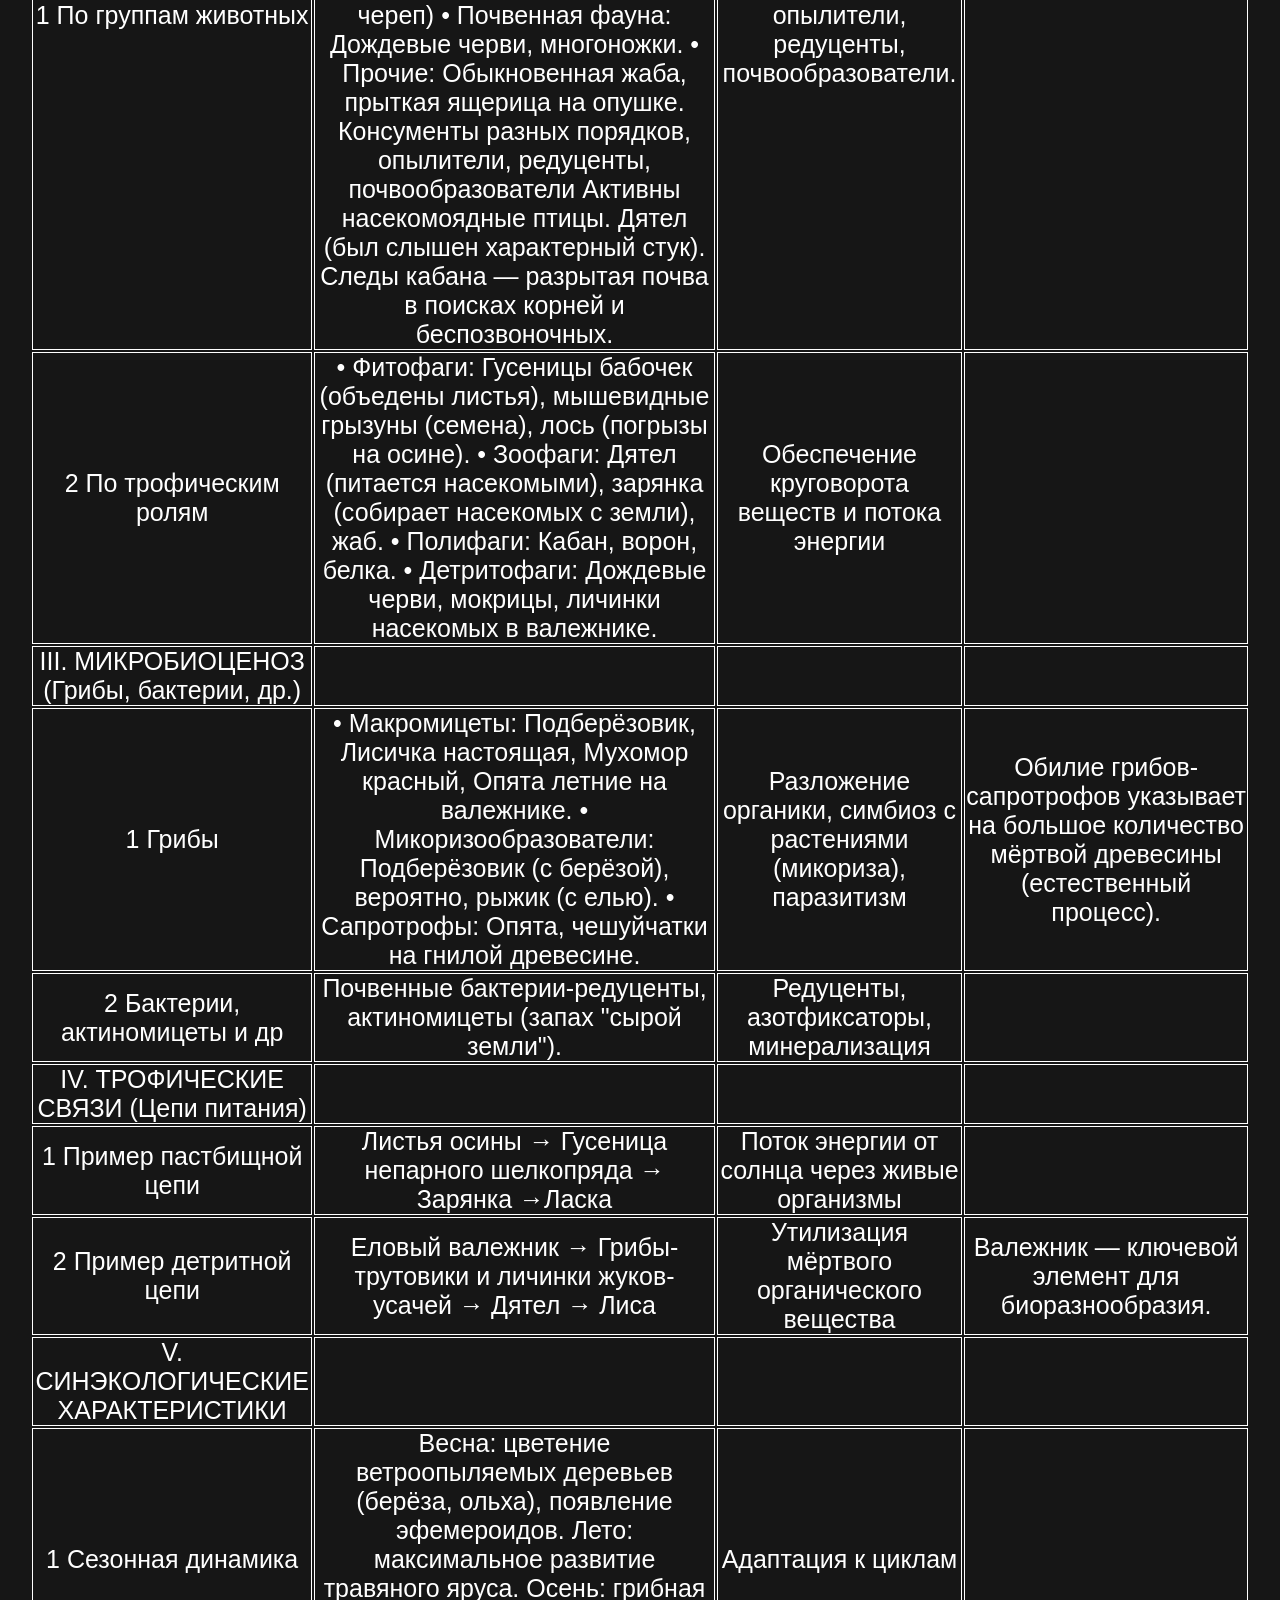
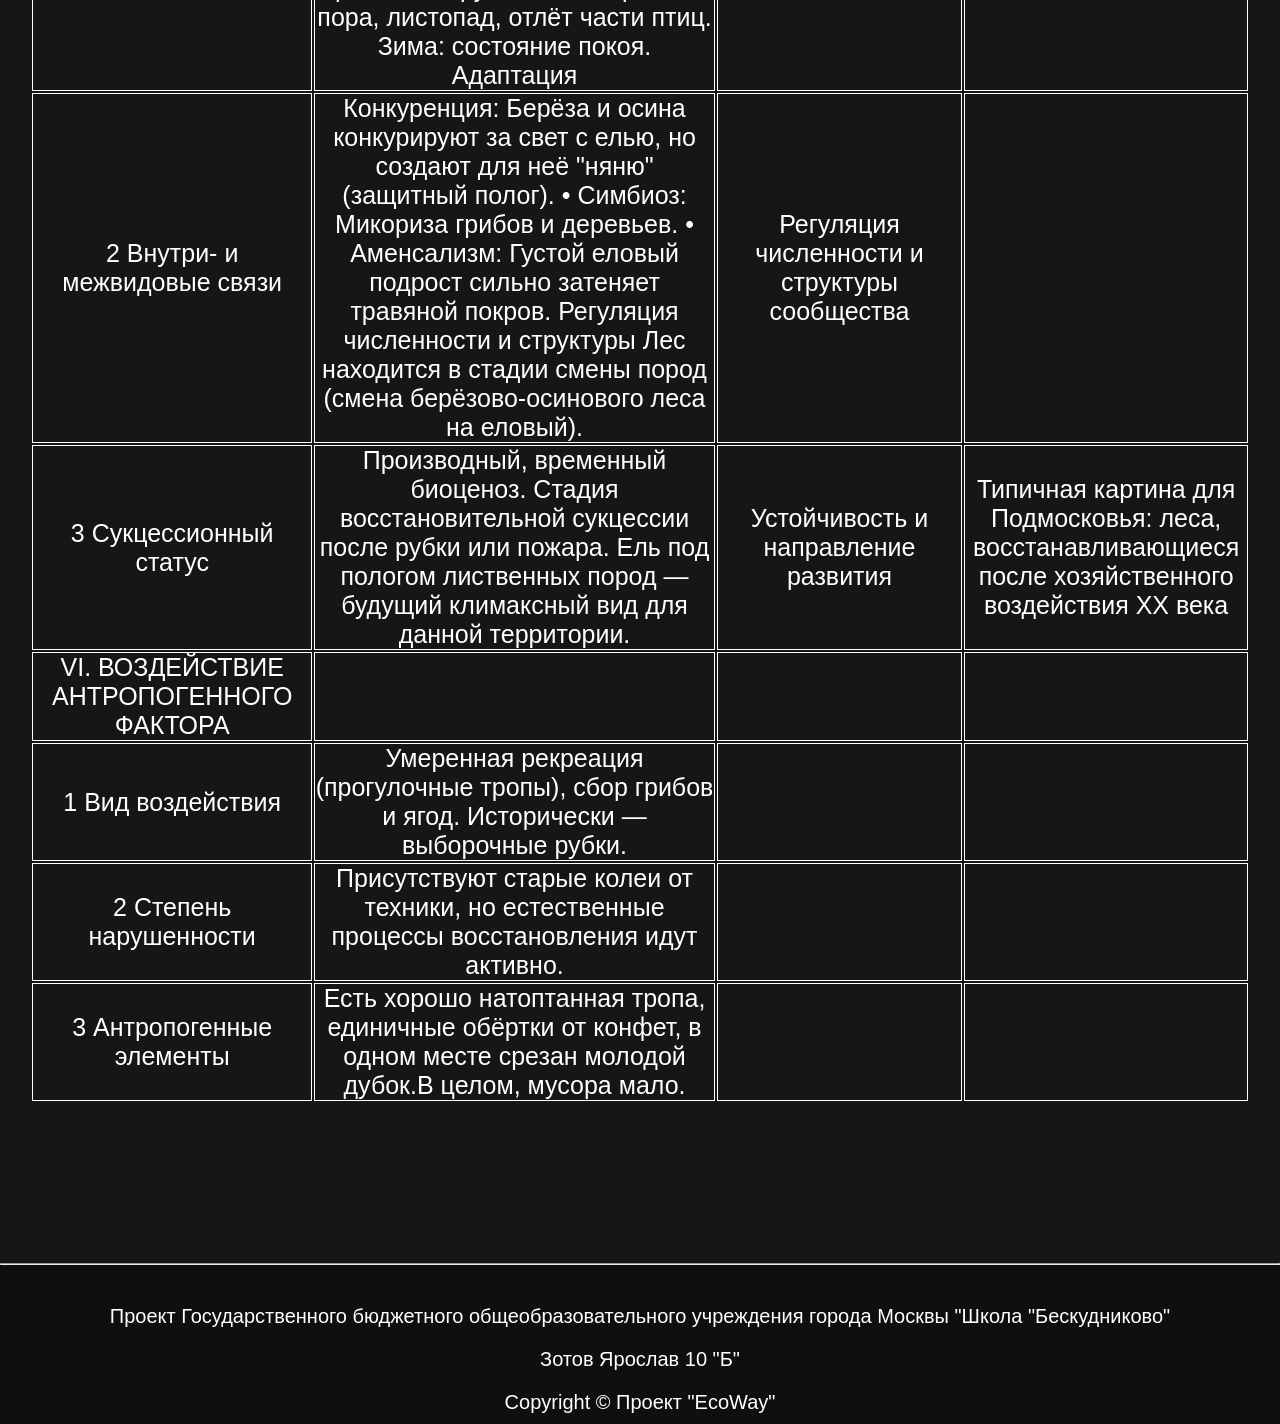
==== commit 49cf69cd: "Add files via upload" ====
--- a/index.html
+++ b/index.html
@@ -4,7 +4,7 @@
 	<meta charset="utf-8">
 	<meta name="viewport" content="width=device-width, initial-scale=1.0">
 	<title>EcoWay</title>
-	<link rel="stylesheet" href="index.css"> 
+	<link rel="stylesheet" href="index.css">
 	<link rel="icon" href="IMG/ico1.png">
 </head>
 <body>
@@ -22,7 +22,7 @@
 			<p>«Эко-Путь» — это интерактивный гид по природным маршрутам Москвы и Подмосковья. Мы не просто показываем тропы, а рассказываем о жизни вокруг них: какие экосистемы вы увидите, какие растения и животные там обитают, и какое влияние оказывает на них человек. Для туристов, учёных и всех, кто хочет глубже понимать природу рядом с домом. Ваш помощник для осознанного похода, полевой практики или тематического фотосафари.</p>
 
 		</div>
-		<img src="IMG/icon.jfif">
+		<img src="IMG/icon.jfif" alt="EcoWay — эко-путь по биоценозам">
 	</div>
 
 
@@ -33,7 +33,8 @@
 		<h3>Таблица по карте биоценоза: Полушкино-Тучково</h3>
 
 		<br>
-		<table class="container table">
+		<div class="table-wrap">
+		<table class="table">
 			<thead>
 				<tr>
 				<th>Компонент биоценоза</th>
@@ -76,8 +77,6 @@
 
 
 
-
-
 			<tr>
 				<td>II. ЗООЦЕНОЗ (Животное население)</td>
 				<td></td>
@@ -127,7 +126,6 @@
 
 
 
-
 			<tr>
 				<td>IV. ТРОФИЧЕСКИЕ СВЯЗИ (Цепи питания)</td>
 				<td></td>
@@ -215,6 +213,7 @@
 
 			</tbody>
 		</table>
+		</div>
 	</div>
 
 	<hr>
@@ -225,7 +224,8 @@
 		<h3>Таблица по карте биоценоза: Лугово-Некрасовская</h3>
 		<br>
 
-		<table class="container table">
+		<div class="table-wrap">
+		<table class="table">
 			<thead>
 				<tr>
 				<th>Компонент биоценоза</th>
@@ -268,8 +268,6 @@
 
 
 
-
-
 			<tr>
 				<td>II. ЗООЦЕНОЗ (Животное население)</td>
 				<td></td>
@@ -319,7 +317,6 @@
 
 
 
-
 			<tr>
 				<td>IV. ТРОФИЧЕСКИЕ СВЯЗИ (Цепи питания)</td>
 				<td></td>
@@ -407,6 +404,7 @@
 
 			</tbody>
 		</table>
+		</div>
 
 
 	</div>
--- a/index.css
+++ b/index.css
@@ -1,12 +1,10 @@
 /*Основные настройки по умолчанию*/
-
-
 
 * {
     margin: 0;
     padding: 0;
-}
-
+    box-sizing: border-box;   /* ← ИЗМЕНЕНО: чтобы padding не увеличивал ширину */
+}
 
 body {
     font-family: 'Helvetica Neue', Arial, sans-serif;
@@ -21,6 +19,7 @@
 
 img {
     max-width: 100%;
+    height: auto;             /* ← ИЗМЕНЕНО: чтобы картинки не искажались */
 }
 
 .wrapper {
@@ -29,15 +28,13 @@
 }
 
 .container {
-    width: 2000px;
+    max-width: 1400px;        /* ← ИЗМЕНЕНО: было width: 2000px */
+    width: 100%;              /* ← ИЗМЕНЕНО */
     margin: 0 auto;
-}
-
-
+    padding: 0 20px;          /* ← ИЗМЕНЕНО: боковые отступы */
+}
 
 /*Шапка и приветствующая страница*/
-
-
 
 header {
     padding-top: 65px;
@@ -59,7 +56,8 @@
 }
 
 .hero--info {
-    width: 1000px;
+    max-width: 1000px;        /* ← ИЗМЕНЕНО: было width: 1000px */
+    width: 100%;              /* ← ИЗМЕНЕНО */
     padding-top: 70px;
 }
 
@@ -84,6 +82,7 @@
     border: 0;
     transition: all 500ms ease;
     font-size: 25px;
+    display: inline-block;    /* ← ИЗМЕНЕНО: чтобы padding работал у <a> */
 }
 
 .btn:hover {
@@ -101,11 +100,7 @@
     border-radius: 100px;
 }
 
-
-
 /*Таблицы*/
-
-
 
 .table1 {
     padding-top: 150px;
@@ -123,8 +118,6 @@
     display: block;
 }
 
-
-
 .table {
     padding: 10px 10px;
     text-align: center;
@@ -138,10 +131,15 @@
     border: 1px solid white;
 }
 
+/* ← ДОБАВЛЕНО: обёртка для горизонтального скролла таблиц на телефоне */
+.table-wrap {
+    width: 100%;
+    overflow-x: auto;
+    -webkit-overflow-scrolling: touch;
+    margin-top: 20px;
+}
 
 /*Футер*/
-
-
 
 footer {
     background-color: #0f0f0f;
@@ -154,3 +152,118 @@
     padding-bottom: 10px;
     padding-top: 10px;
 }
+
+/* ============ АДАПТИВ ПОД ПЛАНШЕТ ============ */
+@media (max-width: 1024px) {
+    body {
+        font-size: 20px;
+    }
+    header {
+        padding-top: 40px;
+        padding-bottom: 60px;
+    }
+    header .EcoWay {
+        font-size: 32px;
+    }
+    .hero {
+        padding-bottom: 100px;
+    }
+    .hero--info h1 {
+        font-size: 48px;
+    }
+    .hero img {
+        position: static;
+        scale: 1;
+        margin: 40px auto 0;
+        display: block;
+        border-radius: 40px;
+    }
+    .table1 {
+        padding-top: 80px;
+        padding-bottom: 80px;
+    }
+    .table1 h3 {
+        font-size: 32px;
+    }
+    .btn {
+        font-size: 20px;
+        padding: 12px 24px;
+    }
+}
+
+/* ============ АДАПТИВ ПОД ТЕЛЕФОН ============ */
+@media (max-width: 768px) {
+    body {
+        font-size: 17px;
+        line-height: 1.6;
+    }
+    header {
+        padding-top: 25px;
+        padding-bottom: 30px;
+    }
+    header .EcoWay {
+        font-size: 26px;
+    }
+    .hero {
+        padding-bottom: 60px;
+    }
+    .hero--info {
+        padding-top: 30px;
+    }
+    .hero--info h1 {
+        font-size: 30px;
+        line-height: 1.25;
+    }
+    .hero--info p {
+        margin-top: 20px;
+        margin-bottom: 20px;
+        text-indent: 20px;
+        font-size: 16px;
+    }
+    .hero img {
+        margin-top: 25px;
+        border-radius: 20px;
+    }
+    .btn {
+        font-size: 17px;
+        padding: 12px 22px;
+        border-radius: 40px;
+    }
+    .table1 {
+        padding-top: 50px;
+        padding-bottom: 50px;
+    }
+    .table1 h3 {
+        font-size: 22px;
+        line-height: 1.3;
+    }
+    .table1 .btn {
+        float: none;
+        display: inline-block;
+        margin-bottom: 15px;
+    }
+    .table {
+        font-size: 14px;
+    }
+    .table th,
+    .table td {
+        padding: 8px;
+        min-width: 120px;
+        vertical-align: top;
+    }
+    footer p {
+        font-size: 14px;
+        padding-left: 15px;
+        padding-right: 15px;
+    }
+}
+
+/* ============ СОВСЕМ МАЛЕНЬКИЕ ЭКРАНЫ ============ */
+@media (max-width: 400px) {
+    .hero--info h1 {
+        font-size: 26px;
+    }
+    body {
+        font-size: 16px;
+    }
+}
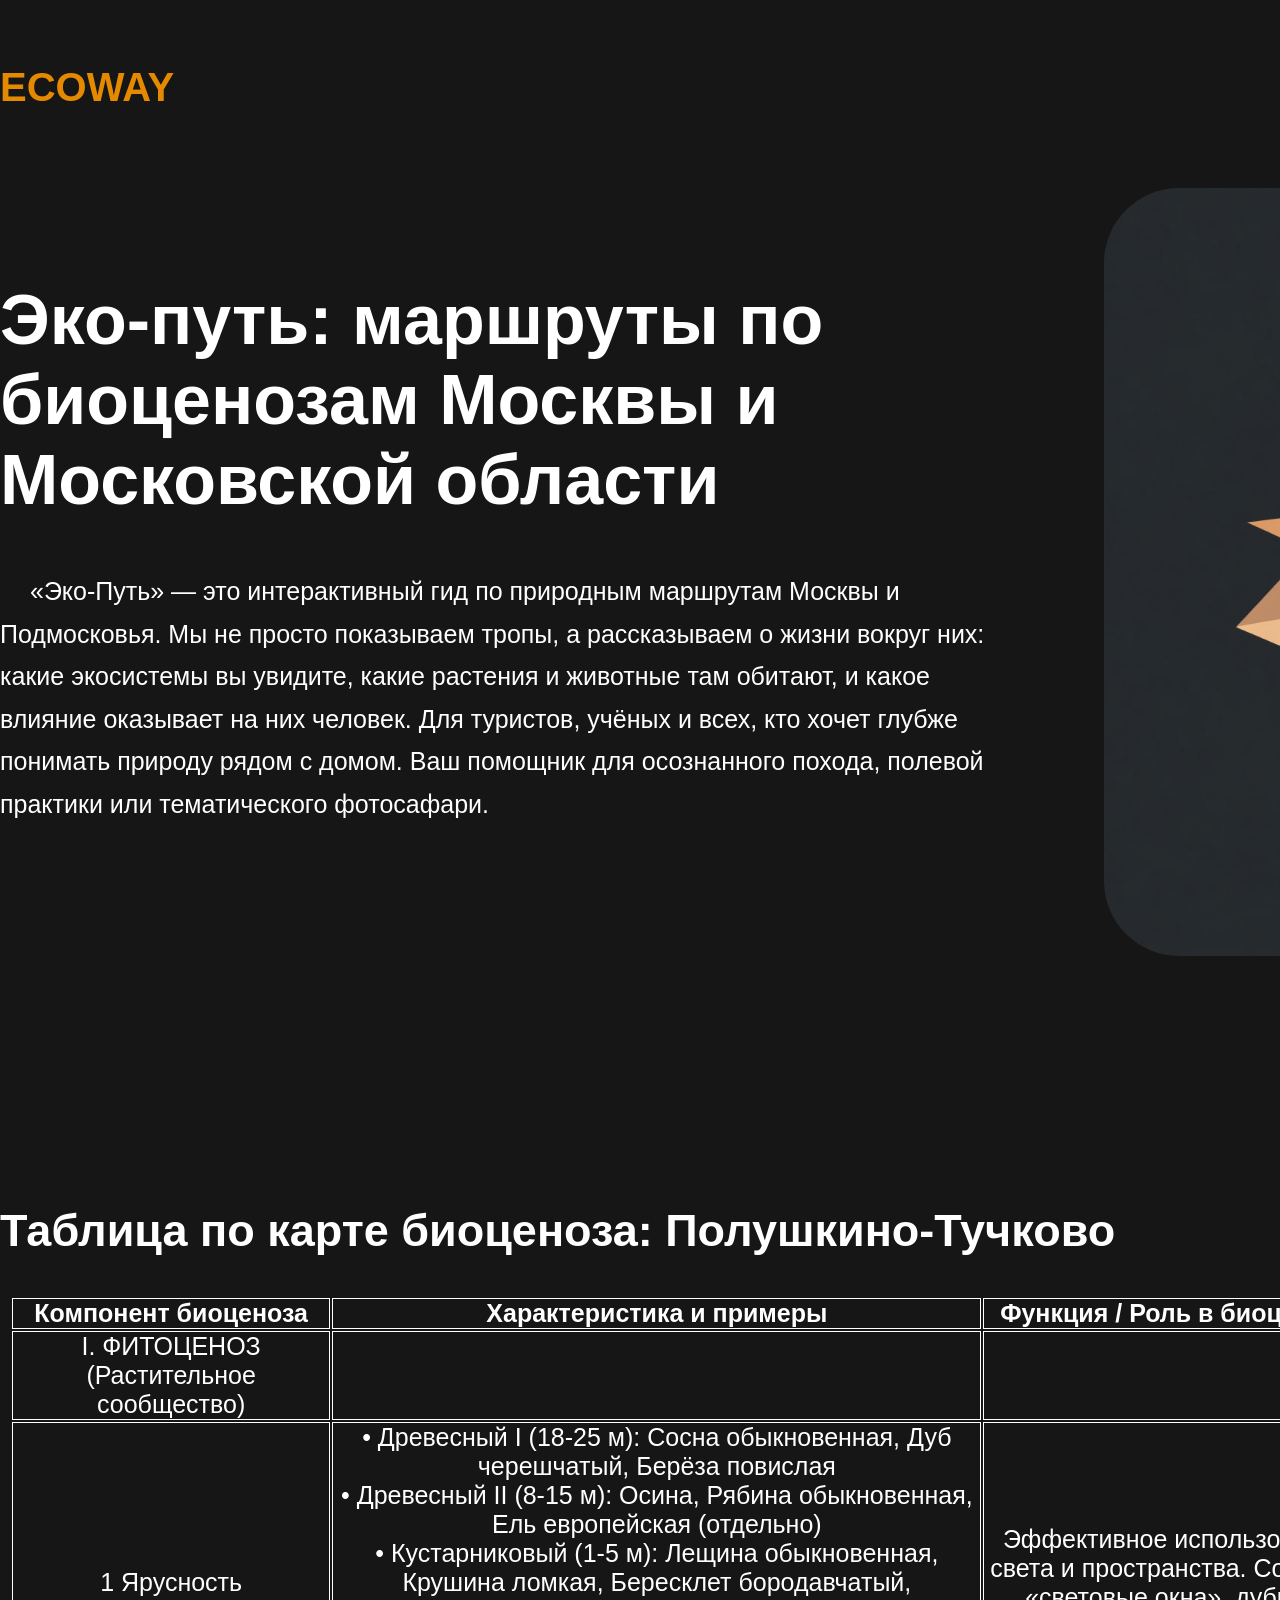
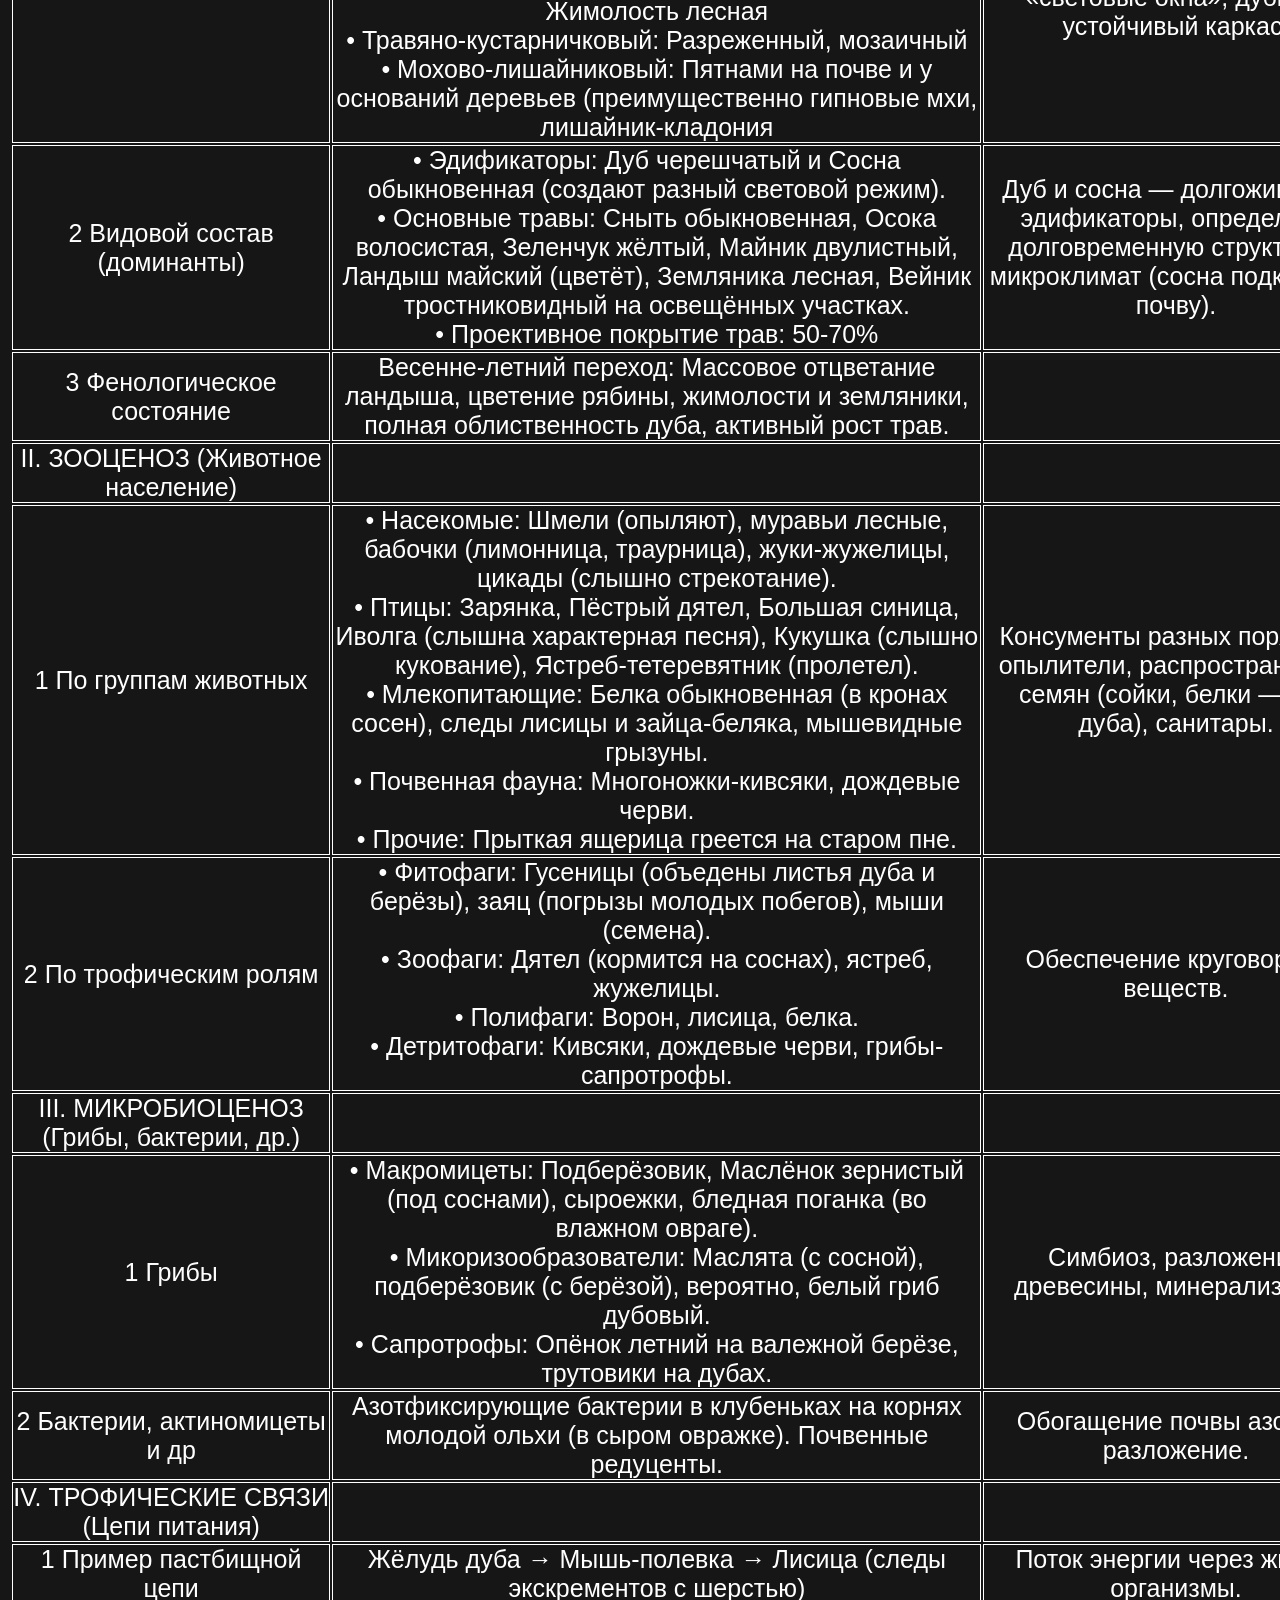
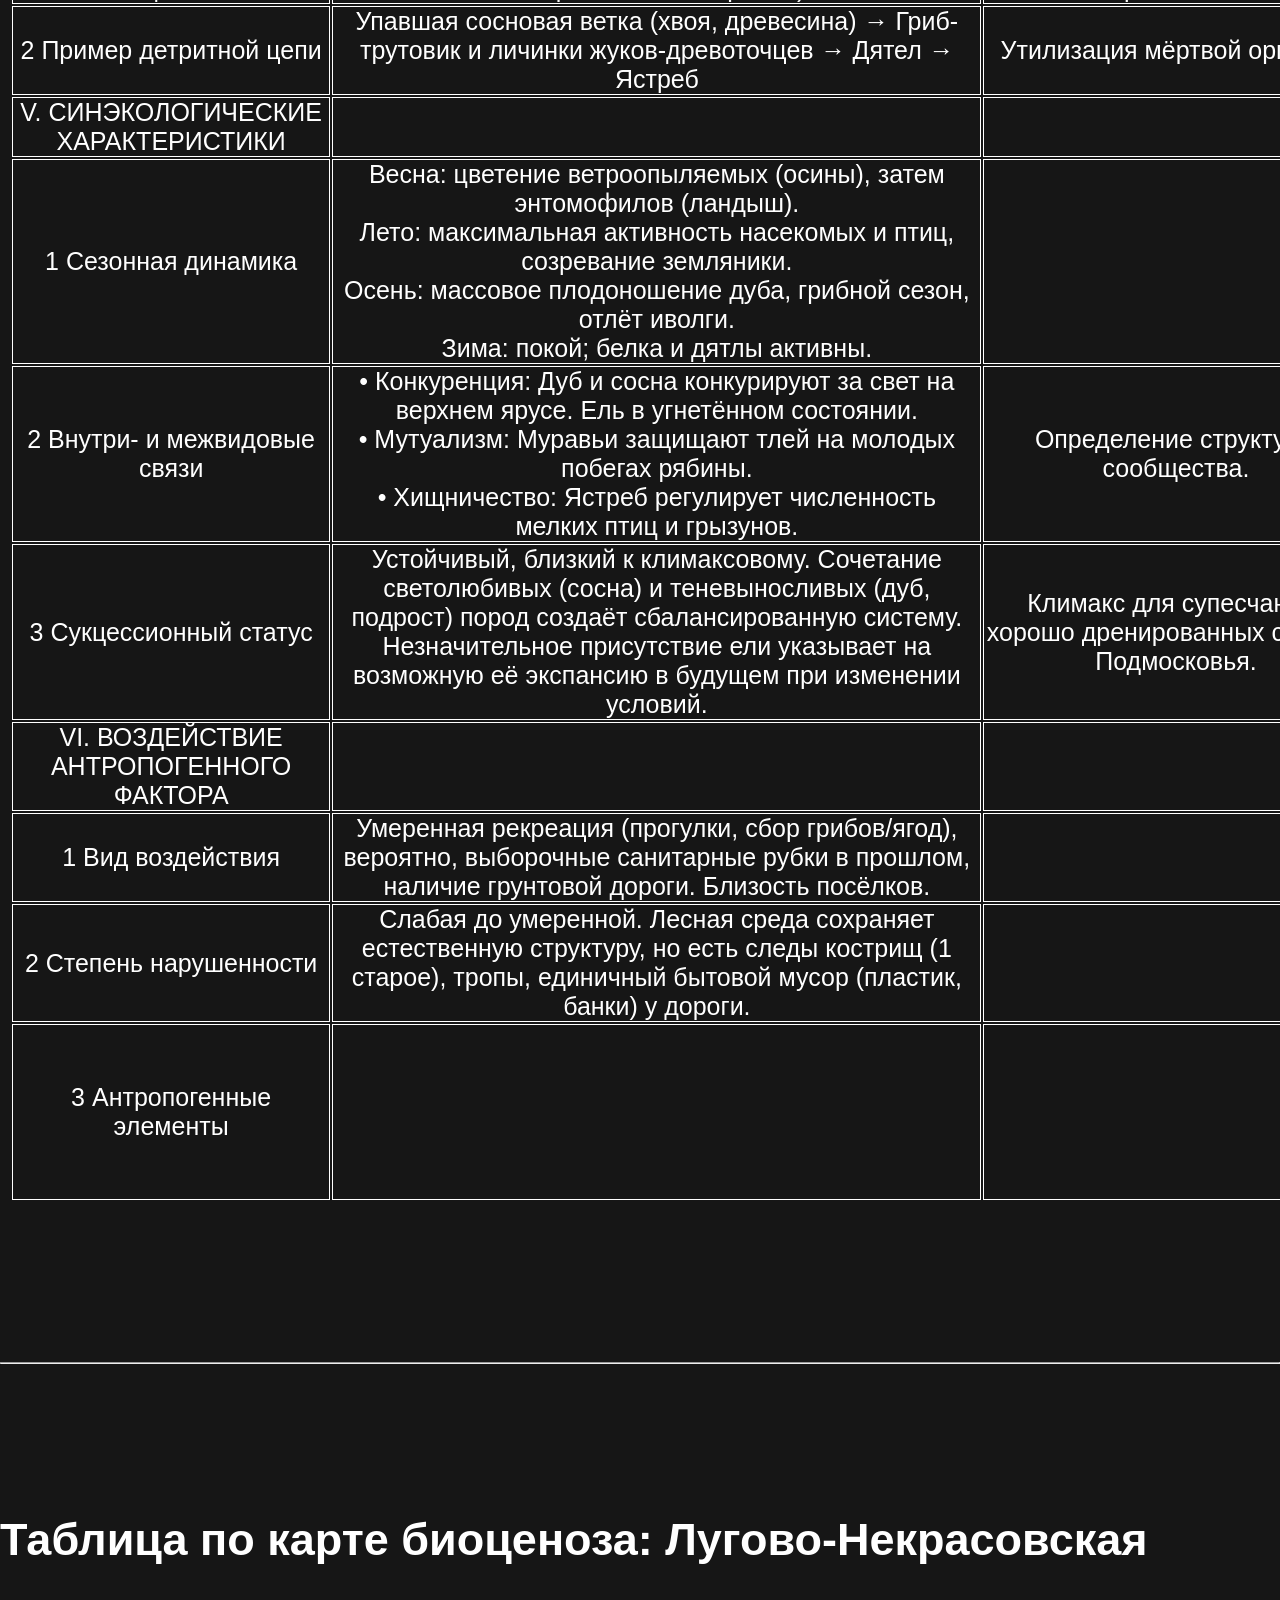
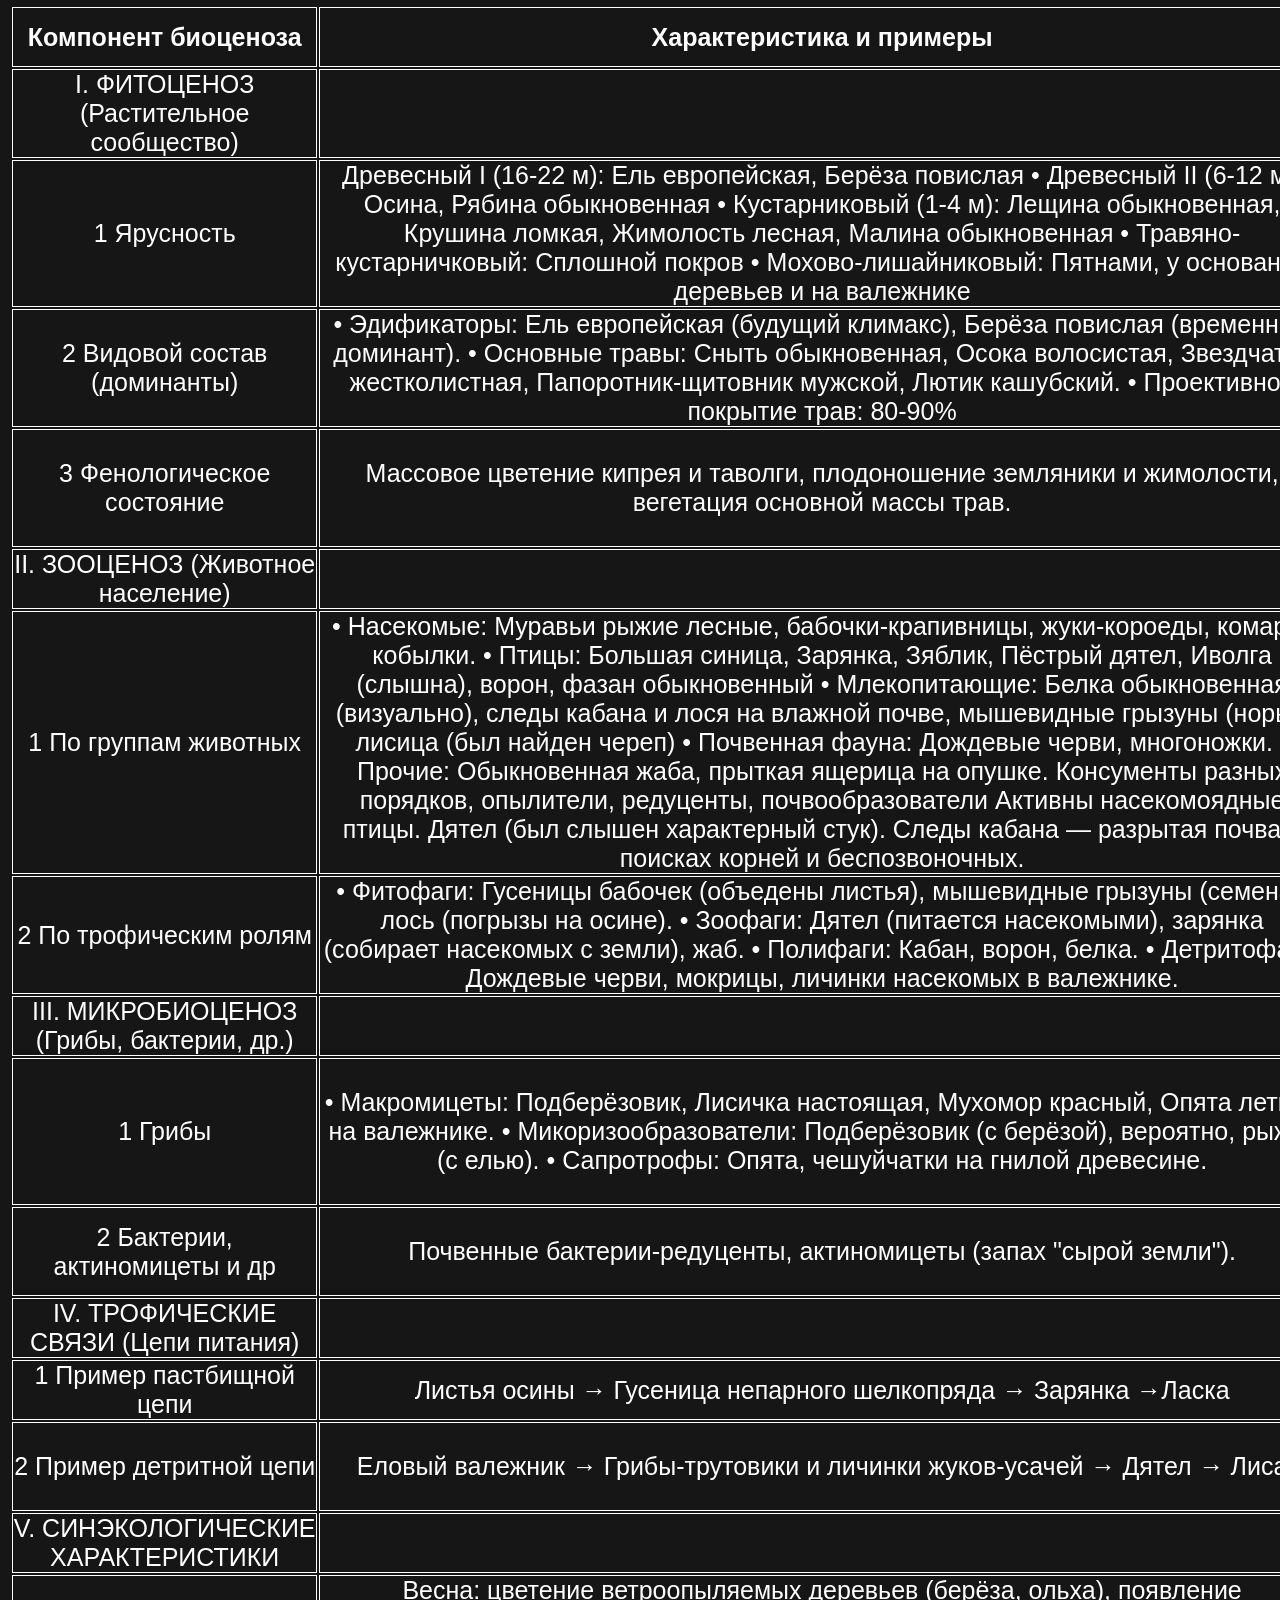
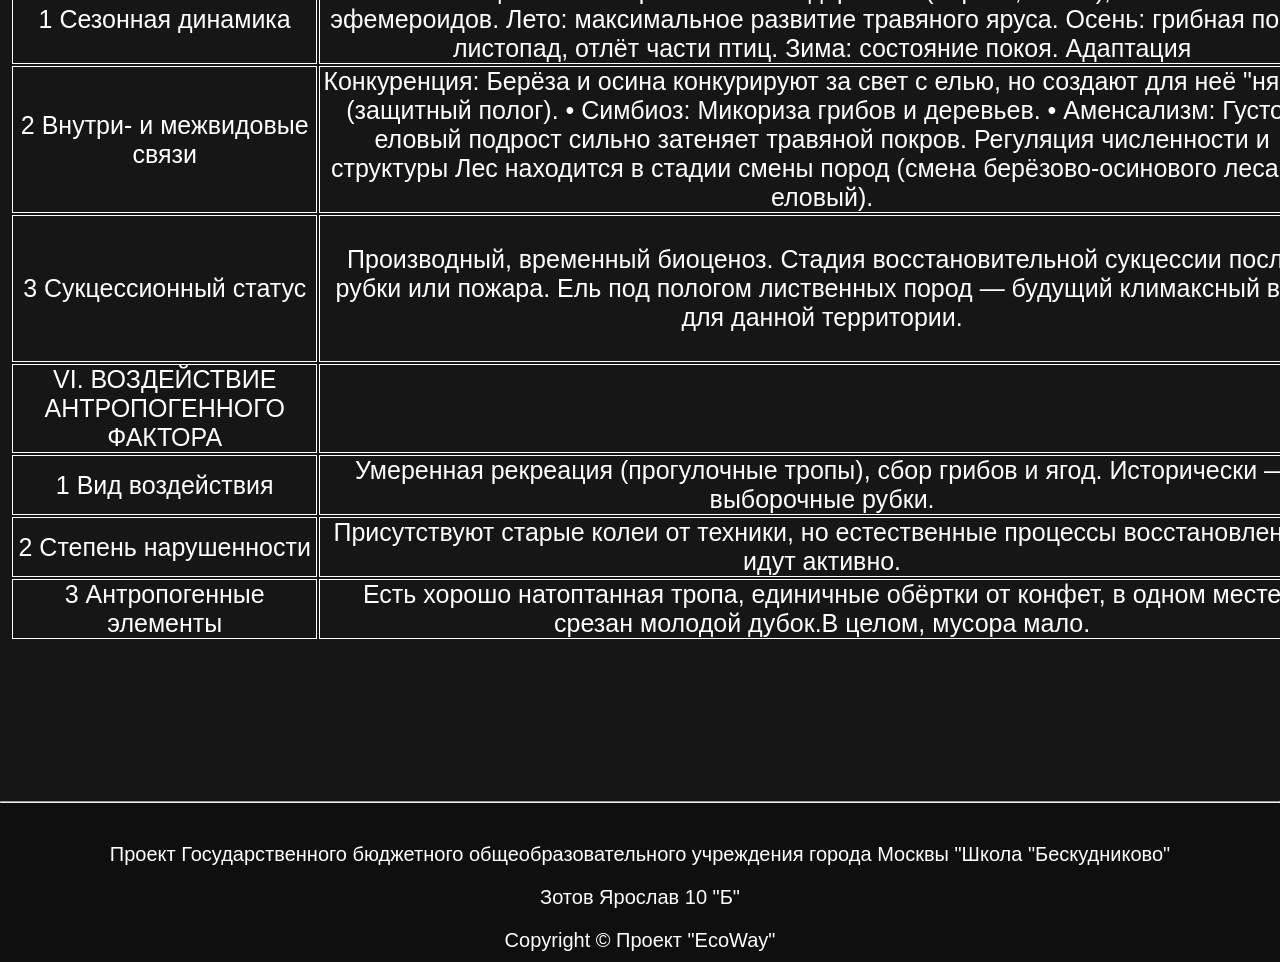
==== commit 0f614f06: "Add files via upload" ====
--- a/index.html
+++ b/index.html
@@ -4,7 +4,7 @@
 	<meta charset="utf-8">
 	<meta name="viewport" content="width=device-width, initial-scale=1.0">
 	<title>EcoWay</title>
-	<link rel="stylesheet" href="index.css">
+	<link rel="stylesheet" href="index.css"> 
 	<link rel="icon" href="IMG/ico1.png">
 </head>
 <body>
@@ -22,7 +22,7 @@
 			<p>«Эко-Путь» — это интерактивный гид по природным маршрутам Москвы и Подмосковья. Мы не просто показываем тропы, а рассказываем о жизни вокруг них: какие экосистемы вы увидите, какие растения и животные там обитают, и какое влияние оказывает на них человек. Для туристов, учёных и всех, кто хочет глубже понимать природу рядом с домом. Ваш помощник для осознанного похода, полевой практики или тематического фотосафари.</p>
 
 		</div>
-		<img src="IMG/icon.jfif" alt="EcoWay — эко-путь по биоценозам">
+		<img src="IMG/icon.jfif">
 	</div>
 
 
@@ -33,8 +33,7 @@
 		<h3>Таблица по карте биоценоза: Полушкино-Тучково</h3>
 
 		<br>
-		<div class="table-wrap">
-		<table class="table">
+		<table class="container table">
 			<thead>
 				<tr>
 				<th>Компонент биоценоза</th>
@@ -77,6 +76,8 @@
 
 
 
+
+
 			<tr>
 				<td>II. ЗООЦЕНОЗ (Животное население)</td>
 				<td></td>
@@ -126,6 +127,7 @@
 
 
 
+
 			<tr>
 				<td>IV. ТРОФИЧЕСКИЕ СВЯЗИ (Цепи питания)</td>
 				<td></td>
@@ -213,7 +215,6 @@
 
 			</tbody>
 		</table>
-		</div>
 	</div>
 
 	<hr>
@@ -224,8 +225,7 @@
 		<h3>Таблица по карте биоценоза: Лугово-Некрасовская</h3>
 		<br>
 
-		<div class="table-wrap">
-		<table class="table">
+		<table class="container table">
 			<thead>
 				<tr>
 				<th>Компонент биоценоза</th>
@@ -268,6 +268,8 @@
 
 
 
+
+
 			<tr>
 				<td>II. ЗООЦЕНОЗ (Животное население)</td>
 				<td></td>
@@ -317,6 +319,7 @@
 
 
 
+
 			<tr>
 				<td>IV. ТРОФИЧЕСКИЕ СВЯЗИ (Цепи питания)</td>
 				<td></td>
@@ -404,7 +407,6 @@
 
 			</tbody>
 		</table>
-		</div>
 
 
 	</div>
--- a/index.css
+++ b/index.css
@@ -1,10 +1,12 @@
 /*Основные настройки по умолчанию*/
+
+
 
 * {
     margin: 0;
     padding: 0;
-    box-sizing: border-box;   /* ← ИЗМЕНЕНО: чтобы padding не увеличивал ширину */
 }
+
 
 body {
     font-family: 'Helvetica Neue', Arial, sans-serif;
@@ -19,7 +21,6 @@
 
 img {
     max-width: 100%;
-    height: auto;             /* ← ИЗМЕНЕНО: чтобы картинки не искажались */
 }
 
 .wrapper {
@@ -28,13 +29,15 @@
 }
 
 .container {
-    max-width: 1400px;        /* ← ИЗМЕНЕНО: было width: 2000px */
-    width: 100%;              /* ← ИЗМЕНЕНО */
+    width: 2000px;
     margin: 0 auto;
-    padding: 0 20px;          /* ← ИЗМЕНЕНО: боковые отступы */
 }
 
+
+
 /*Шапка и приветствующая страница*/
+
+
 
 header {
     padding-top: 65px;
@@ -56,8 +59,7 @@
 }
 
 .hero--info {
-    max-width: 1000px;        /* ← ИЗМЕНЕНО: было width: 1000px */
-    width: 100%;              /* ← ИЗМЕНЕНО */
+    width: 1000px;
     padding-top: 70px;
 }
 
@@ -82,7 +84,6 @@
     border: 0;
     transition: all 500ms ease;
     font-size: 25px;
-    display: inline-block;    /* ← ИЗМЕНЕНО: чтобы padding работал у <a> */
 }
 
 .btn:hover {
@@ -100,7 +101,11 @@
     border-radius: 100px;
 }
 
+
+
 /*Таблицы*/
+
+
 
 .table1 {
     padding-top: 150px;
@@ -118,6 +123,8 @@
     display: block;
 }
 
+
+
 .table {
     padding: 10px 10px;
     text-align: center;
@@ -131,15 +138,10 @@
     border: 1px solid white;
 }
 
-/* ← ДОБАВЛЕНО: обёртка для горизонтального скролла таблиц на телефоне */
-.table-wrap {
-    width: 100%;
-    overflow-x: auto;
-    -webkit-overflow-scrolling: touch;
-    margin-top: 20px;
-}
 
 /*Футер*/
+
+
 
 footer {
     background-color: #0f0f0f;
@@ -152,118 +154,3 @@
     padding-bottom: 10px;
     padding-top: 10px;
 }
-
-/* ============ АДАПТИВ ПОД ПЛАНШЕТ ============ */
-@media (max-width: 1024px) {
-    body {
-        font-size: 20px;
-    }
-    header {
-        padding-top: 40px;
-        padding-bottom: 60px;
-    }
-    header .EcoWay {
-        font-size: 32px;
-    }
-    .hero {
-        padding-bottom: 100px;
-    }
-    .hero--info h1 {
-        font-size: 48px;
-    }
-    .hero img {
-        position: static;
-        scale: 1;
-        margin: 40px auto 0;
-        display: block;
-        border-radius: 40px;
-    }
-    .table1 {
-        padding-top: 80px;
-        padding-bottom: 80px;
-    }
-    .table1 h3 {
-        font-size: 32px;
-    }
-    .btn {
-        font-size: 20px;
-        padding: 12px 24px;
-    }
-}
-
-/* ============ АДАПТИВ ПОД ТЕЛЕФОН ============ */
-@media (max-width: 768px) {
-    body {
-        font-size: 17px;
-        line-height: 1.6;
-    }
-    header {
-        padding-top: 25px;
-        padding-bottom: 30px;
-    }
-    header .EcoWay {
-        font-size: 26px;
-    }
-    .hero {
-        padding-bottom: 60px;
-    }
-    .hero--info {
-        padding-top: 30px;
-    }
-    .hero--info h1 {
-        font-size: 30px;
-        line-height: 1.25;
-    }
-    .hero--info p {
-        margin-top: 20px;
-        margin-bottom: 20px;
-        text-indent: 20px;
-        font-size: 16px;
-    }
-    .hero img {
-        margin-top: 25px;
-        border-radius: 20px;
-    }
-    .btn {
-        font-size: 17px;
-        padding: 12px 22px;
-        border-radius: 40px;
-    }
-    .table1 {
-        padding-top: 50px;
-        padding-bottom: 50px;
-    }
-    .table1 h3 {
-        font-size: 22px;
-        line-height: 1.3;
-    }
-    .table1 .btn {
-        float: none;
-        display: inline-block;
-        margin-bottom: 15px;
-    }
-    .table {
-        font-size: 14px;
-    }
-    .table th,
-    .table td {
-        padding: 8px;
-        min-width: 120px;
-        vertical-align: top;
-    }
-    footer p {
-        font-size: 14px;
-        padding-left: 15px;
-        padding-right: 15px;
-    }
-}
-
-/* ============ СОВСЕМ МАЛЕНЬКИЕ ЭКРАНЫ ============ */
-@media (max-width: 400px) {
-    .hero--info h1 {
-        font-size: 26px;
-    }
-    body {
-        font-size: 16px;
-    }
-}
